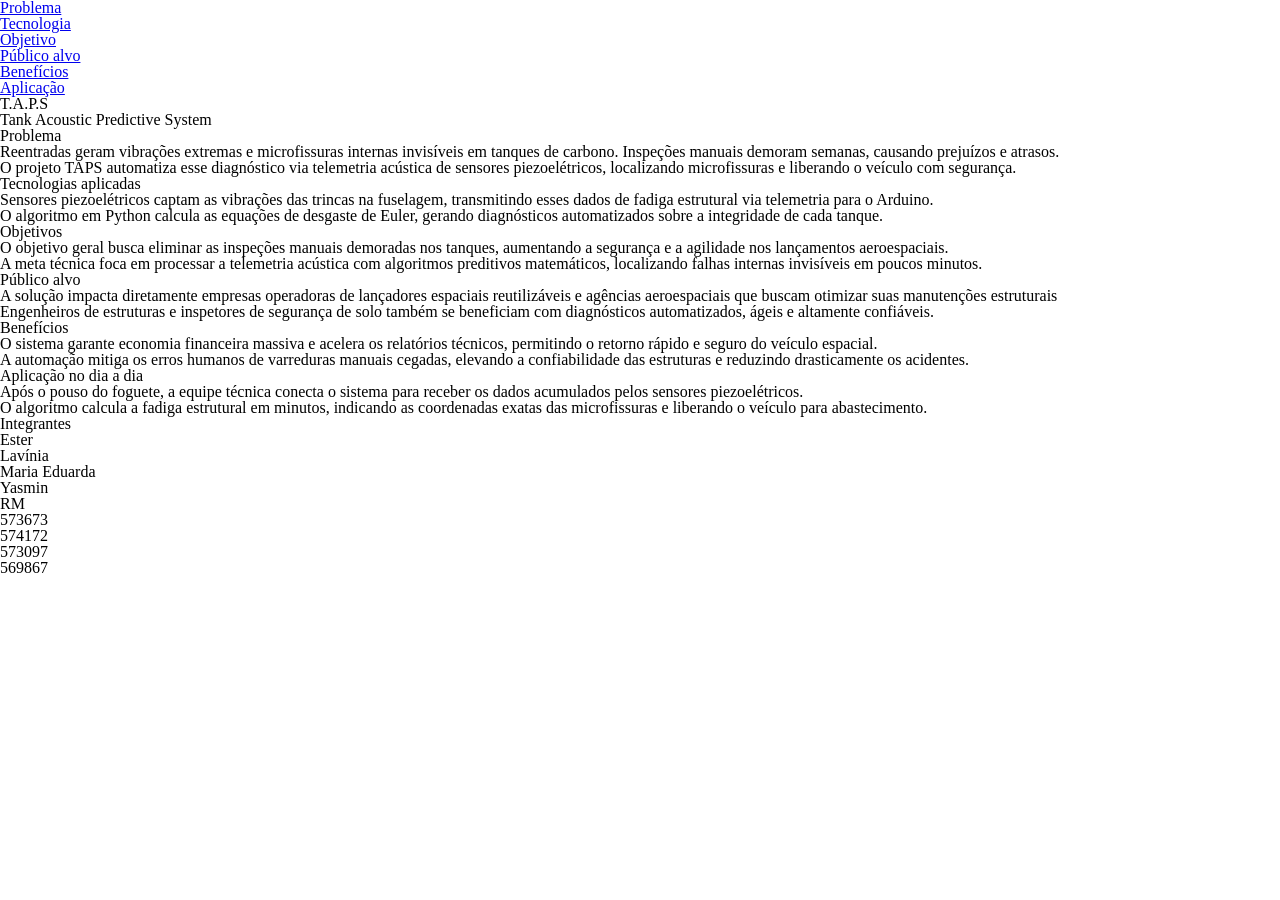
==== index.html @ 40f294c9 "feat: adicionando footer" ====
<!DOCTYPE html>
<html lang="pt-br">
<head>
    <meta charset="UTF-8">
    <meta name="viewport" content="width=device-width, initial-scale=1.0">
    <link rel="stylesheet" href="src/css/style.css">
    <title>T.A.P.S</title>
</head>
<body>

    <header>
        <div class="menu">
            <nav>
                <ul>
                    <li><a href="#problema"><strong>Problema</strong></a></li>
                    <li><a href="#tecnologia"><strong>Tecnologia</strong></a></li>
                    <li><a href="#objetivo"><strong>Objetivo</strong></a></li>
                    <li> <a href="#publico"><strong>Público alvo</strong></a></li>
                    <li><a href="#beneficio"><strong>Benefícios</strong></a></li>
                    <li><a href="#aplicacao"><strong>Aplicação</strong></a></li>
                </ul>
            </nav>
        </div>

        <div class="titulo">
            <h1>T.A.P.S</h1>
            <h2 class="subtitulo">Tank Acoustic Predictive System</h2>
        </div>
    </header>

    <section id="problema">
        <h2 class="item">Problema</h2>
        <p>Reentradas geram vibrações extremas e microfissuras internas invisíveis em tanques de carbono. Inspeções manuais demoram semanas, causando prejuízos e atrasos.</p>
        <p>O projeto TAPS automatiza esse diagnóstico via telemetria acústica de sensores piezoelétricos, localizando microfissuras e liberando o veículo com segurança.</p>
    </section>

    <section id="tecnologia">
        <h2 class="item">Tecnologias aplicadas</h2>
        <p>Sensores piezoelétricos captam as vibrações das trincas na fuselagem, transmitindo esses dados de fadiga estrutural via telemetria para o Arduino.</p>
        <p>O algoritmo em Python calcula as equações de desgaste de Euler, gerando diagnósticos automatizados sobre a integridade de cada tanque.</p>
    </section>

    <section id="objetivo">
        <h2 class="item">Objetivos</h2>
        <p>O objetivo geral busca eliminar as inspeções manuais demoradas nos tanques, aumentando a segurança e a agilidade nos lançamentos aeroespaciais.</p>
        <p>A meta técnica foca em processar a telemetria acústica com algoritmos preditivos matemáticos, localizando falhas internas invisíveis em poucos minutos.</p>
    </section>

    <section id="publico">
        <h2 class="item">Público alvo</h2>
        <p>A solução impacta diretamente empresas operadoras de lançadores espaciais reutilizáveis e agências aeroespaciais que buscam otimizar suas manutenções estruturais</p>
        <p>Engenheiros de estruturas e inspetores de segurança de solo também se beneficiam com diagnósticos automatizados, ágeis e altamente confiáveis.</p>
    </section>

    <section id="beneficio">
        <h2 class="item">Benefícios</h2>
        <p>O sistema garante economia financeira massiva e acelera os relatórios técnicos, permitindo o retorno rápido e seguro do veículo espacial.</p>
        <p>A automação mitiga os erros humanos de varreduras manuais cegadas, elevando a confiabilidade das estruturas e reduzindo drasticamente os acidentes.</p>
    </section>

    <section id="aplicacao">
        <h2 class="item">Aplicação no dia a dia</h2>
        <p>Após o pouso do foguete, a equipe técnica conecta o sistema para receber os dados acumulados pelos sensores piezoelétricos.</p>
        <p>O algoritmo calcula a fadiga estrutural em minutos, indicando as coordenadas exatas das microfissuras e liberando o veículo para abastecimento.</p>
    </section>

    <footer>
        <div class="nome">
            <h3>Integrantes</h3>
            <p>Ester</p>
            <p>Lavínia</p>
            <p>Maria Eduarda</p>
            <p>Yasmin</p>
        </div>
        <div class="rm">
            <h3>RM</h3>
            <p>573673</p>
            <p>574172</p>
            <p>573097</p>
            <p>569867</p>
        </div>
    </footer>
    
</body>
</html>
---- src/css/style.css ----
html, body, div, span, applet, object, iframe,
h1, h2, h3, h4, h5, h6, p, blockquote, pre,
a, abbr, acronym, address, big, cite, code,
del, dfn, em, img, ins, kbd, q, s, samp,
small, strike, strong, sub, sup, tt, var,
b, u, i, center,
dl, dt, dd, ol, ul, li,
fieldset, form, label, legend,
table, caption, tbody, tfoot, thead, tr, th, td,
article, aside, canvas, details, embed, 
figure, figcaption, footer, header, hgroup, 
menu, nav, output, ruby, section, summary,
time, mark, audio, video {
    margin: 0;
    padding: 0;
    border: 0;
    font-size: 100%;
    font: inherit;
    vertical-align: baseline;
}

article, aside, details, figcaption, figure, 
footer, header, hgroup, menu, nav, section {
    display: block;
}
body {
    line-height: 1;
}
ol, ul {
    list-style: none;
}
blockquote, q {
    quotes: none;
}
blockquote:before, blockquote:after,
q:before, q:after {
    content: '';
    content: none;
}
table {
    border-collapse: collapse;
    border-spacing: 0;
}

@import url('https://fonts.googleapis.com/css2?family=Black+Ops+One&family=Syncopate&family=Megrim&family=Rationale&display=swap');

:root {
    --dourado: #BFA181;
    --dourado-escuro: #110D09;
    --areia: #a77a4a;
    --font-1: Black Ops One;
    --font-2: Syncopate;
    --font-3: Megrim;
    --font-4: Rationale
}
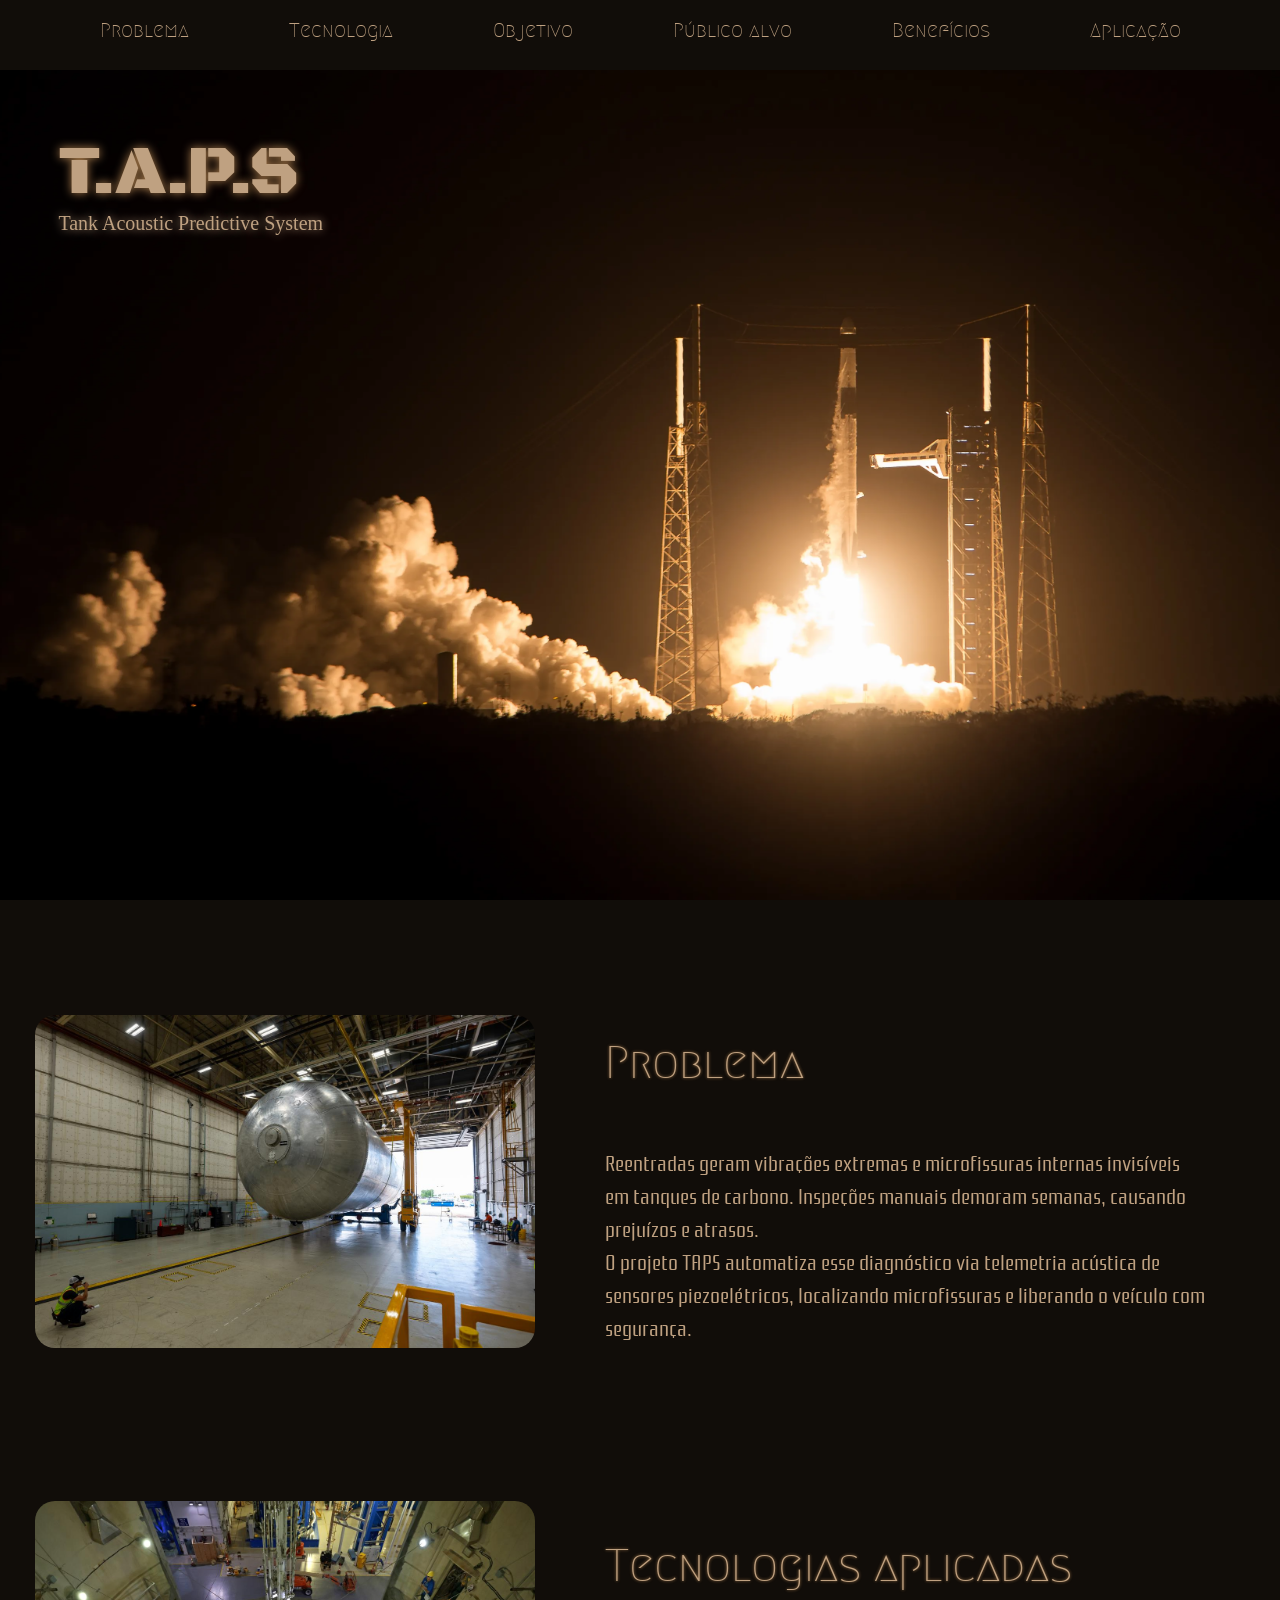
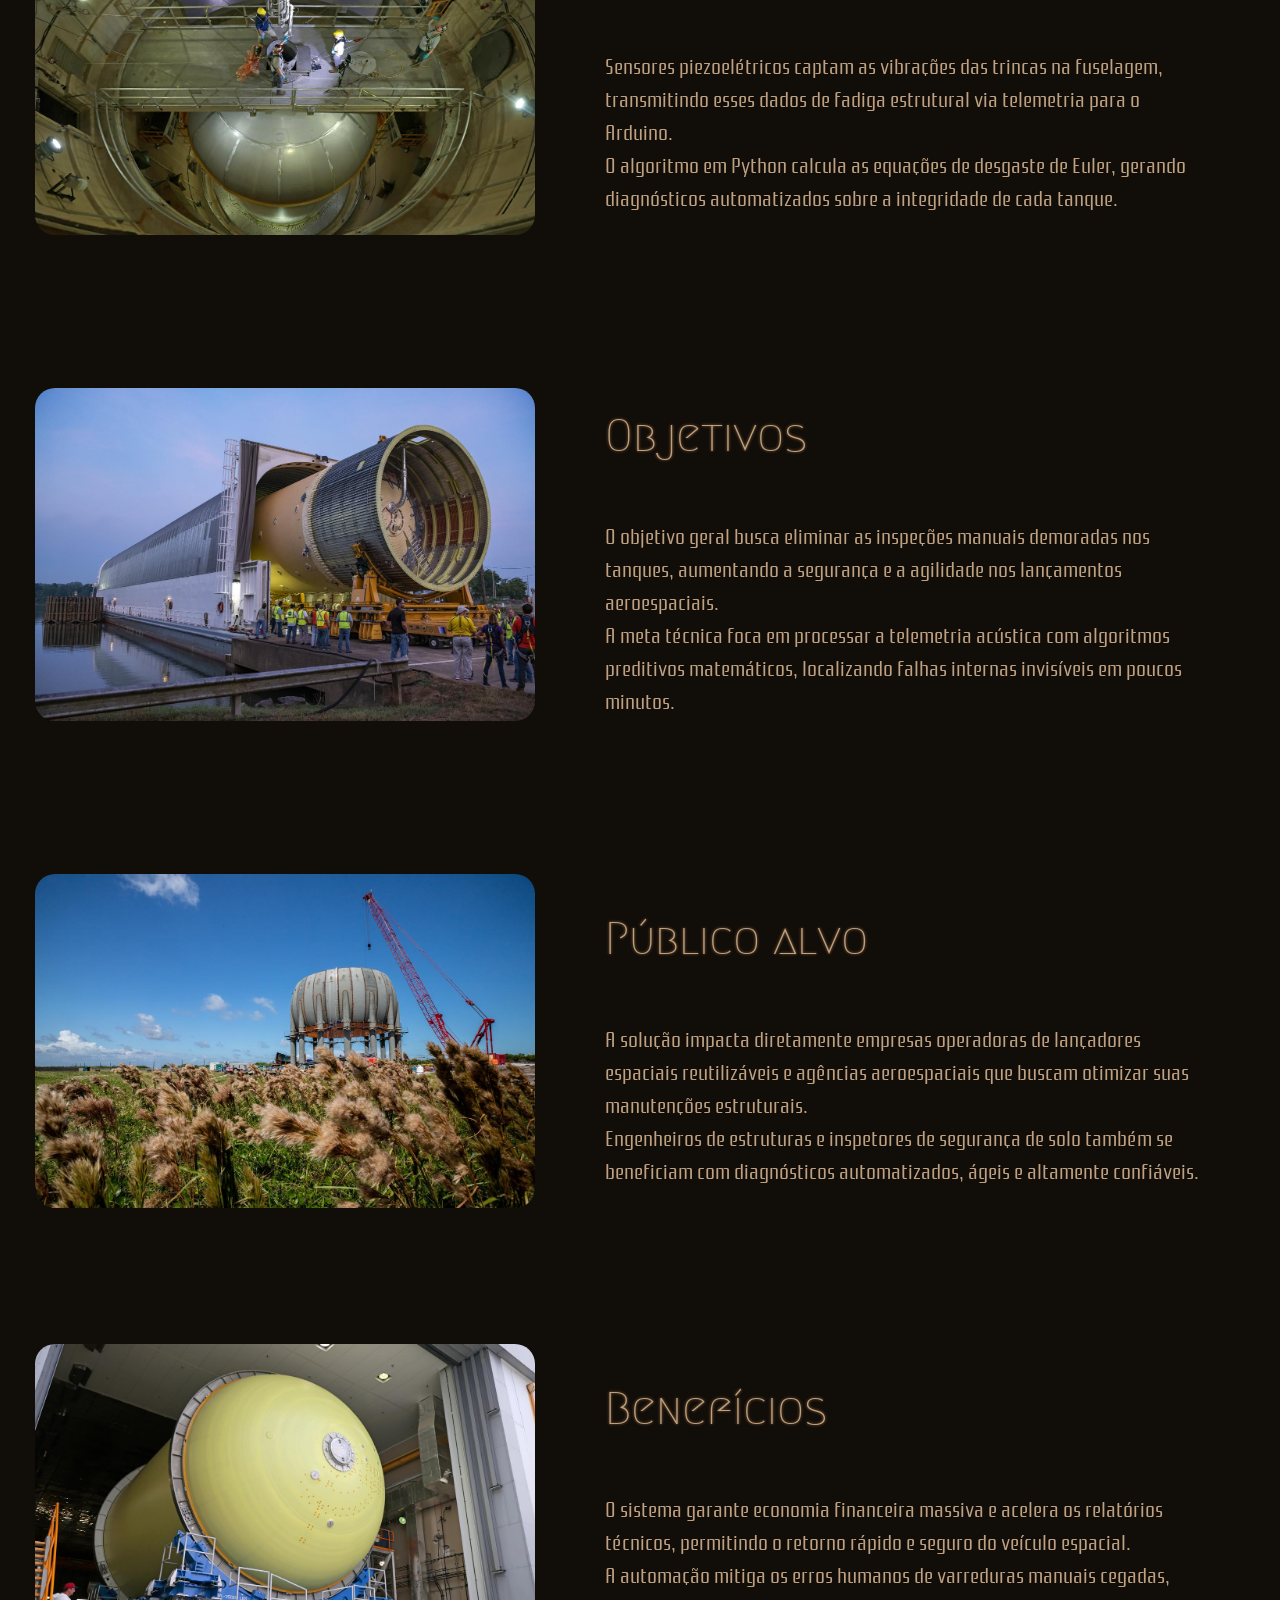
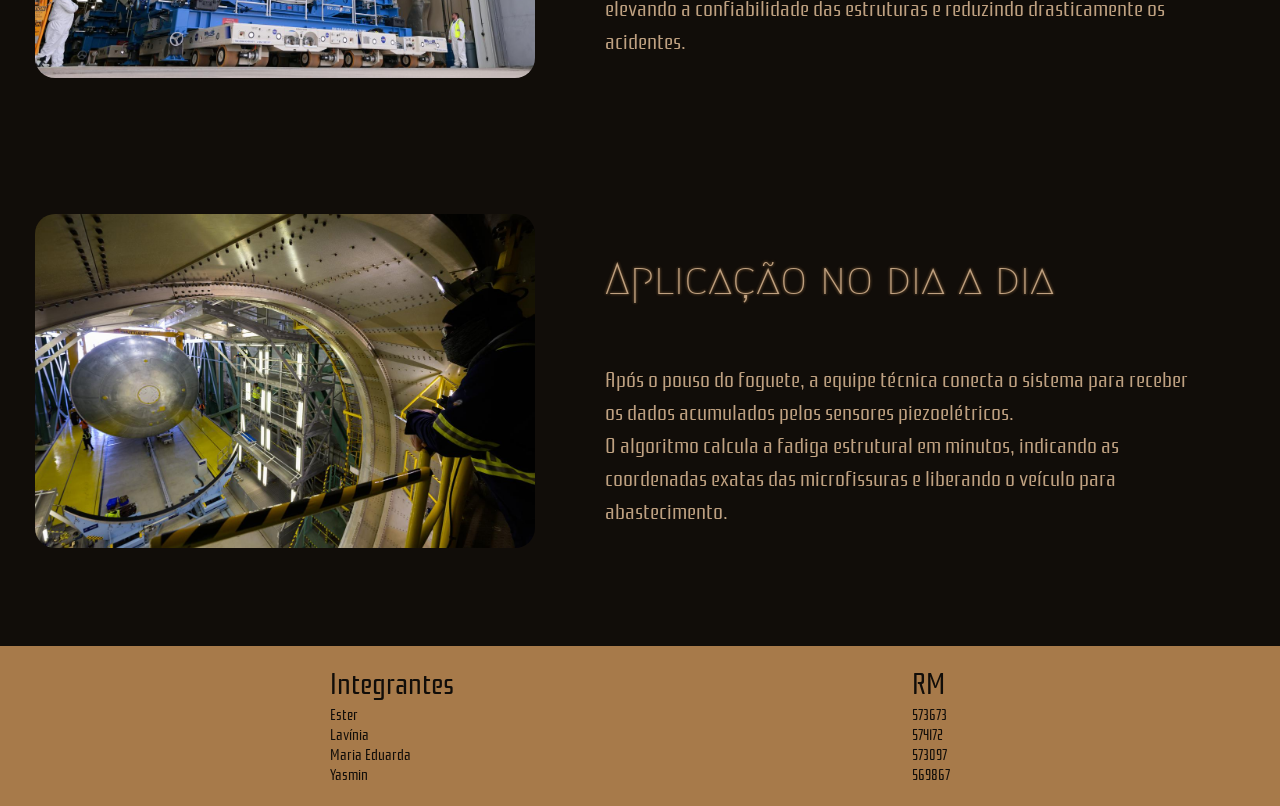
==== commit 5be55739: "feat: trazendo alterações do trabalho de front" ====
--- a/index.html
+++ b/index.html
@@ -3,6 +3,7 @@
 <head>
     <meta charset="UTF-8">
     <meta name="viewport" content="width=device-width, initial-scale=1.0">
+    <link href="https://fonts.googleapis.com/css2?family=Black+Ops+One&family=Syncopate&family=Megrim&family=Rationale&display=swap" rel="stylesheet">
     <link rel="stylesheet" href="src/css/style.css">
     <title>T.A.P.S</title>
 </head>
@@ -28,41 +29,86 @@
         </div>
     </header>
 
+
     <section id="problema">
-        <h2 class="item">Problema</h2>
-        <p>Reentradas geram vibrações extremas e microfissuras internas invisíveis em tanques de carbono. Inspeções manuais demoram semanas, causando prejuízos e atrasos.</p>
-        <p>O projeto TAPS automatiza esse diagnóstico via telemetria acústica de sensores piezoelétricos, localizando microfissuras e liberando o veículo com segurança.</p>
+        <div class="conteudo">
+            <img src="src/assets/img/tanque1.jpg" alt="Teste de soldagem concluído para o tanque do estágio central do foguete Artemis III">
+                <div class="caixa-texto">
+                    <h2 class="item">Problema</h2>
+                    <div class="texto">
+                    <p>Reentradas geram vibrações extremas e microfissuras internas invisíveis em tanques de carbono. Inspeções manuais demoram semanas, causando prejuízos e atrasos.</p>
+                    <p>O projeto TAPS automatiza esse diagnóstico via telemetria acústica de sensores piezoelétricos, localizando microfissuras e liberando o veículo com segurança.</p>
+                </div>
+            </div>
+        </div>
     </section>
+    
 
     <section id="tecnologia">
-        <h2 class="item">Tecnologias aplicadas</h2>
-        <p>Sensores piezoelétricos captam as vibrações das trincas na fuselagem, transmitindo esses dados de fadiga estrutural via telemetria para o Arduino.</p>
-        <p>O algoritmo em Python calcula as equações de desgaste de Euler, gerando diagnósticos automatizados sobre a integridade de cada tanque.</p>
+        <div class="conteudo">
+            <img src="src/assets/img/tanque2.jpg" alt="Tanque de oxigênio líquido Artemis III sendo preparado para limpeza.">
+            <div class="caixa-texto">
+                <h2 class="item">Tecnologias aplicadas</h2>
+                <div class="texto">
+                    <p>Sensores piezoelétricos captam as vibrações das trincas na fuselagem, transmitindo esses dados de fadiga estrutural via telemetria para o Arduino.</p>
+                    <p>O algoritmo em Python calcula as equações de desgaste de Euler, gerando diagnósticos automatizados sobre a integridade de cada tanque.</p>
+                </div>
+            </div>
+        </div>
     </section>
 
     <section id="objetivo">
-        <h2 class="item">Objetivos</h2>
-        <p>O objetivo geral busca eliminar as inspeções manuais demoradas nos tanques, aumentando a segurança e a agilidade nos lançamentos aeroespaciais.</p>
-        <p>A meta técnica foca em processar a telemetria acústica com algoritmos preditivos matemáticos, localizando falhas internas invisíveis em poucos minutos.</p>
+        <div class="conteudo">
+            <img src="src/assets/img/tanque3.jpg" alt="Transferência do tanque de LOX da doca da barcaça para a bancada de testes">
+            <div class="caixa-texto">
+                <h2 class="item">Objetivos</h2>
+                <div class="texto">
+                    <p>O objetivo geral busca eliminar as inspeções manuais demoradas nos tanques, aumentando a segurança e a agilidade nos lançamentos aeroespaciais.</p>
+                    <p>A meta técnica foca em processar a telemetria acústica com algoritmos preditivos matemáticos, localizando falhas internas invisíveis em poucos minutos.</p>
+                </div>
+            </div>
+        </div>
     </section>
 
     <section id="publico">
-        <h2 class="item">Público alvo</h2>
-        <p>A solução impacta diretamente empresas operadoras de lançadores espaciais reutilizáveis e agências aeroespaciais que buscam otimizar suas manutenções estruturais</p>
-        <p>Engenheiros de estruturas e inspetores de segurança de solo também se beneficiam com diagnósticos automatizados, ágeis e altamente confiáveis.</p>
+        <div class="conteudo">
+            <img src="src/assets/img/tanque4.jpg" alt="Construção de tanques de LH2">
+            <div class="caixa-texto">
+                <h2 class="item">Público alvo</h2>
+                <div class="texto">
+                    <p>A solução impacta diretamente empresas operadoras de lançadores espaciais reutilizáveis e agências aeroespaciais que buscam otimizar suas manutenções estruturais.</p>
+                    <p>Engenheiros de estruturas e inspetores de segurança de solo também se beneficiam com diagnósticos automatizados, ágeis e altamente confiáveis.</p>
+                </div>
+            </div>
+        </div>
     </section>
 
     <section id="beneficio">
-        <h2 class="item">Benefícios</h2>
-        <p>O sistema garante economia financeira massiva e acelera os relatórios técnicos, permitindo o retorno rápido e seguro do veículo espacial.</p>
-        <p>A automação mitiga os erros humanos de varreduras manuais cegadas, elevando a confiabilidade das estruturas e reduzindo drasticamente os acidentes.</p>
+        <div class="conteudo">
+            <img src="src/assets/img/tanque5.jpg" alt="Preparação completa do tanque de oxigênio líquido Artemis III">
+            <div class="caixa-texto">
+                <h2 class="item">Benefícios</h2>
+                <div class="texto">
+                    <p>O sistema garante economia financeira massiva e acelera os relatórios técnicos, permitindo o retorno rápido e seguro do veículo espacial.</p>
+                    <p>A automação mitiga os erros humanos de varreduras manuais cegadas, elevando a confiabilidade das estruturas e reduzindo drasticamente os acidentes.</p>
+                </div>
+            </div>
+        </div>
     </section>
 
     <section id="aplicacao">
-        <h2 class="item">Aplicação no dia a dia</h2>
-        <p>Após o pouso do foguete, a equipe técnica conecta o sistema para receber os dados acumulados pelos sensores piezoelétricos.</p>
-        <p>O algoritmo calcula a fadiga estrutural em minutos, indicando as coordenadas exatas das microfissuras e liberando o veículo para abastecimento.</p>
+        <div class="conteudo">
+            <img src="src/assets/img/tanque6.jpg" alt="Tanque de oxigênio líquido para foguete da NASA.">
+            <div class="caixa-texto">
+                <h2 class="item">Aplicação no dia a dia</h2>
+                <div class="texto">
+                    <p>Após o pouso do foguete, a equipe técnica conecta o sistema para receber os dados acumulados pelos sensores piezoelétricos.</p>
+                    <p>O algoritmo calcula a fadiga estrutural em minutos, indicando as coordenadas exatas das microfissuras e liberando o veículo para abastecimento.</p>
+                </div>
+            </div>
+        </div>
     </section>
+    
 
     <footer>
         <div class="nome">
@@ -80,6 +126,6 @@
             <p>569867</p>
         </div>
     </footer>
-    
+
 </body>
 </html>
--- a/src/css/style.css
+++ b/src/css/style.css
@@ -42,6 +42,7 @@
     border-spacing: 0;
 }
 
+
 @import url('https://fonts.googleapis.com/css2?family=Black+Ops+One&family=Syncopate&family=Megrim&family=Rationale&display=swap');
 
 :root {
@@ -54,3 +55,187 @@
     --font-4: Rationale
 }
 
+html {
+    scroll-behavior: smooth;
+}
+
+body {
+    background-color: var(--dourado-escuro);
+    margin: 0;
+    padding: 0;
+}
+
+header {
+    background-image: url(../assets/img/foguete.jpg);
+    background-size: cover;
+    background-position: center;
+    top: 0;
+    left: 0;
+    width: 100%;
+    height: 100vh;
+    display: flex;
+    justify-content: flex-start;
+    align-items: flex-start;
+    flex-direction: column;
+}
+
+.menu {
+    background-color: var(--dourado-escuro);
+    display: flex;
+    align-items: left;
+    justify-content: center;
+    width: 100%;
+    height: 70px;
+    position: fixed;
+}
+
+nav ul {
+    display: flex;
+    gap: 100px;
+    list-style: none;
+    padding: 20px;
+    font-size: 20px;
+}
+
+a {
+    font-family: var(--font-3);
+    color: var(--dourado);
+    text-decoration: none;
+    transition: color 0.3s ease, transform 0.3s ease-in, text-shadow 0.3s ease;
+    display: inline-block;
+}
+
+a:hover {
+    color:rgb(236, 214, 190);
+    text-shadow: 0 0 20px var(--dourado);
+    transform: scale(1.1);
+}
+
+.titulo {
+    margin-top: 10%;
+    margin-left: 3%;
+    color: var(--dourado);
+    text-shadow: 0 0 10px var(--areia);
+    padding: 10px 20px;
+}
+
+h1 {
+    font-size: 70px;
+    margin-bottom: 5px;
+    font-family: var(--font-1);
+    font-weight: 300;
+}
+
+.subtitulo {
+    margin-top: 0;
+    color: var(--dourado);
+    text-shadow: 0 0 10px var(--dourado);
+    font-size: 20px;
+    font-family: var(--font-2);
+}
+
+h2 {
+    color: var(--dourado);
+    font-family: var(--font-3);
+    font-size: 45px;
+    text-shadow: 0 0 3px var(--areia);
+}
+
+section {
+    display: flex;
+    flex-direction: column;
+    margin-top: 60px;
+    margin-bottom: 60px;
+    text-align: center;
+    scroll-margin-top: 80px;
+}
+
+.item {
+    margin-top: 40px;
+    text-align: left;
+    padding: 20px 40px;
+    border-radius: 25px;
+    margin-bottom: 0;
+}
+
+section p {
+    color: var(--dourado);
+    font-family: var(--font-4);
+    line-height: 1;
+    font-size: 22px;
+    margin: 20px auto;
+    margin-top: 10px;
+
+}
+
+footer {
+    display: flex;
+    justify-content: space-between;
+    text-align: left;
+    gap: 200px;
+    padding: 20px;
+    background-color: var(--areia);
+}
+
+.nome {
+    margin-left: 25%;
+    font-family: var(--font-4);
+    color: var(--dourado-escuro);
+}
+
+.nome h3 {
+    font-size: 30px; 
+    margin-bottom: 10px;
+}
+
+.nome p {
+    font-size: 15px;
+    margin-bottom: 5px;
+}
+
+.rm {
+    margin-right: 25%;
+    font-family: var(--font-4);
+    color: var(--dourado-escuro);
+}
+
+.rm h3 {
+    font-size: 30px; 
+    margin-bottom: 10px;
+}
+
+.rm p {
+    font-size: 15px;
+    margin-bottom: 5px;
+}
+
+.conteudo {
+    display: flex;
+    align-items: center;
+    justify-content: center;
+    gap: 30px;
+    margin: 20px;
+}
+
+section img {
+    width: 500px;
+    border-radius: 20px;
+}
+
+.caixa-texto {
+    display: flex;
+    flex-direction: column;
+    align-items: fex-start;
+}
+
+.texto {
+    padding: 40px;
+    border-radius: 10px;
+    width: 600px;
+}
+
+.texto p {
+    text-align: left;
+    line-height: 1.5;
+    margin: 0;
+}
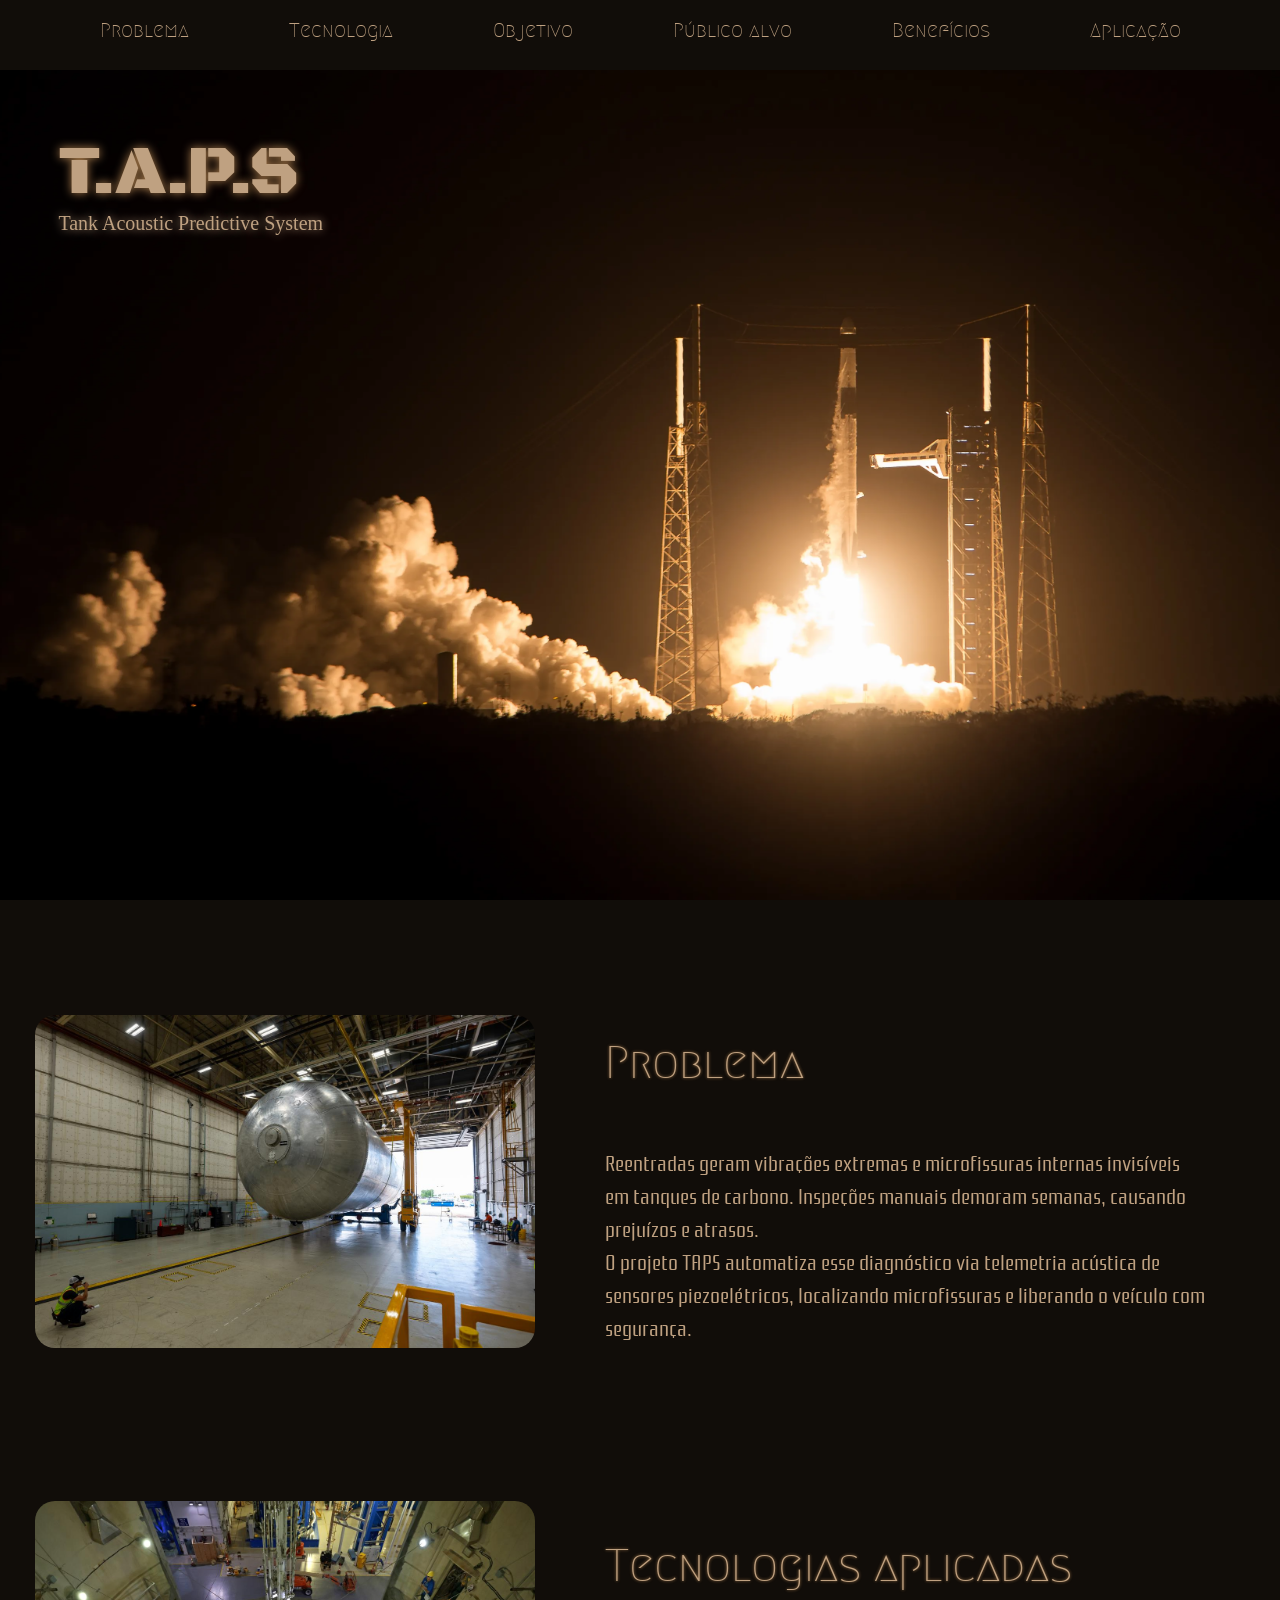
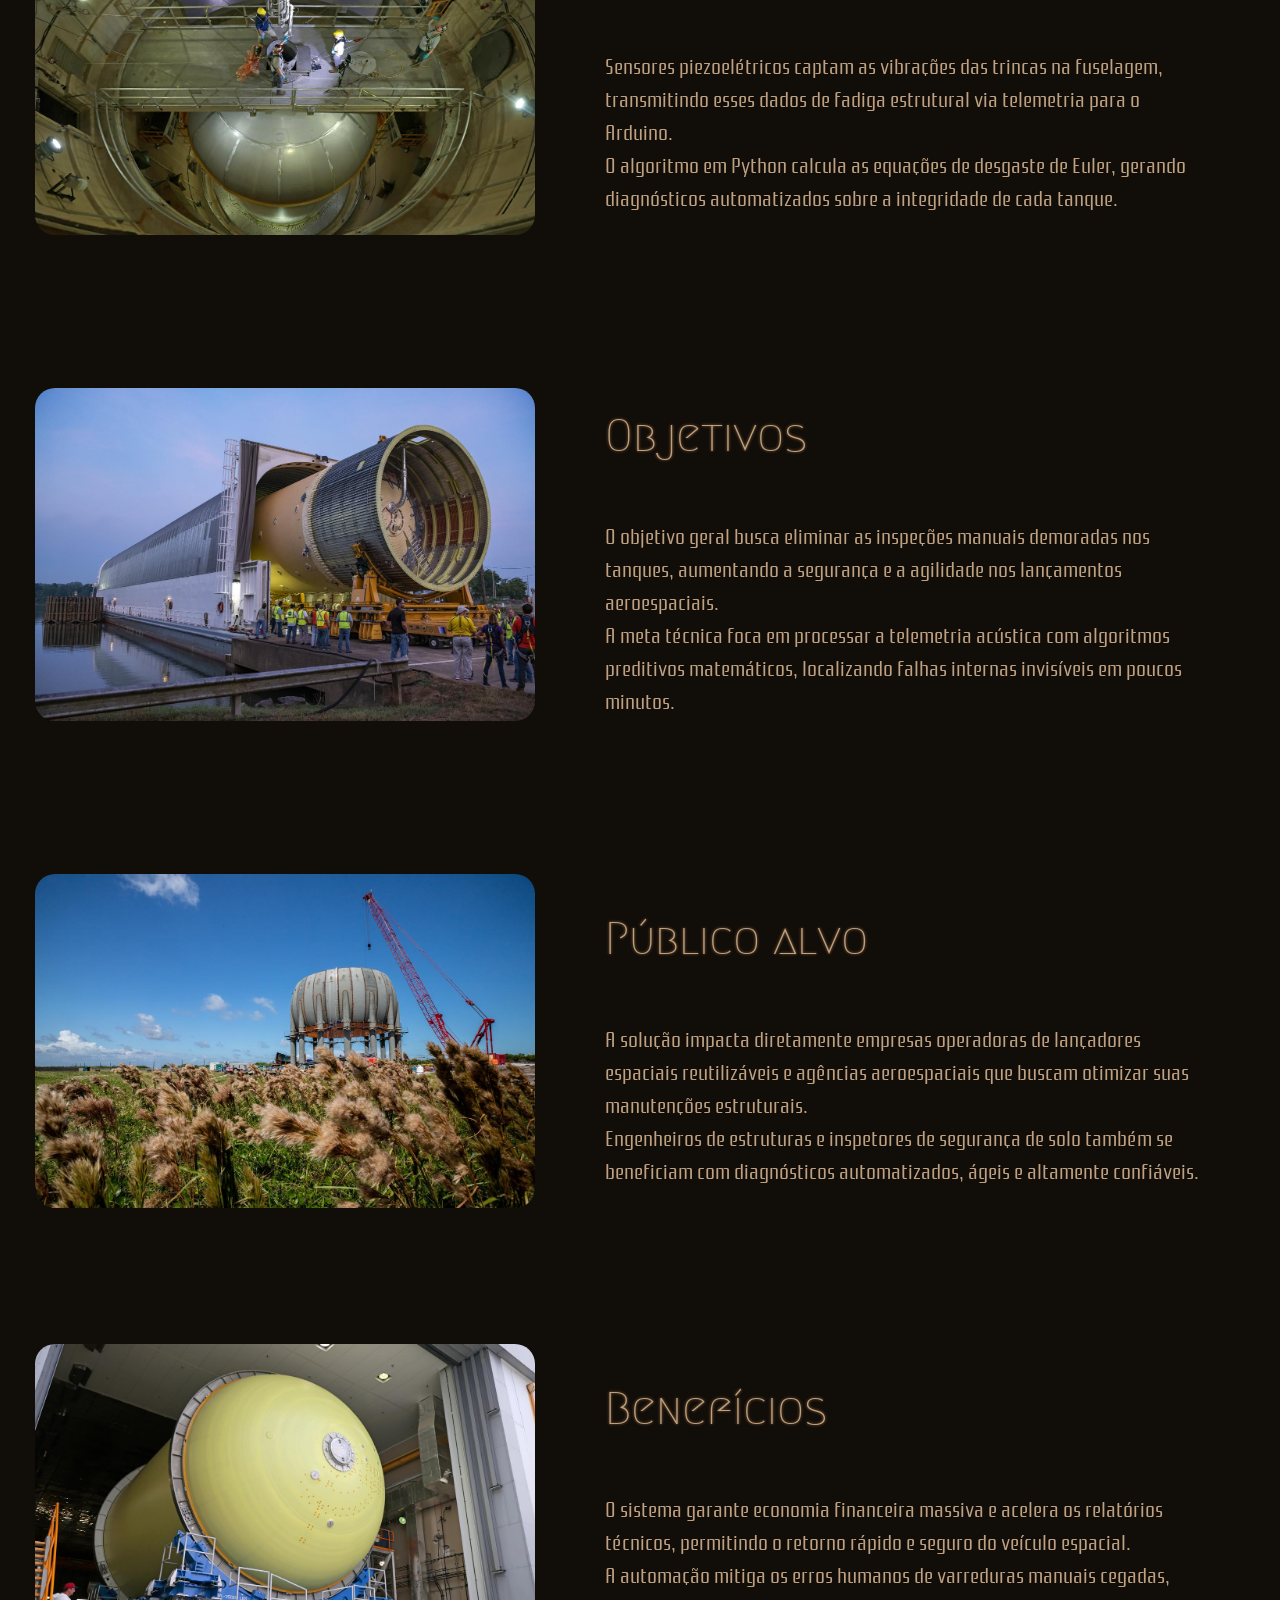
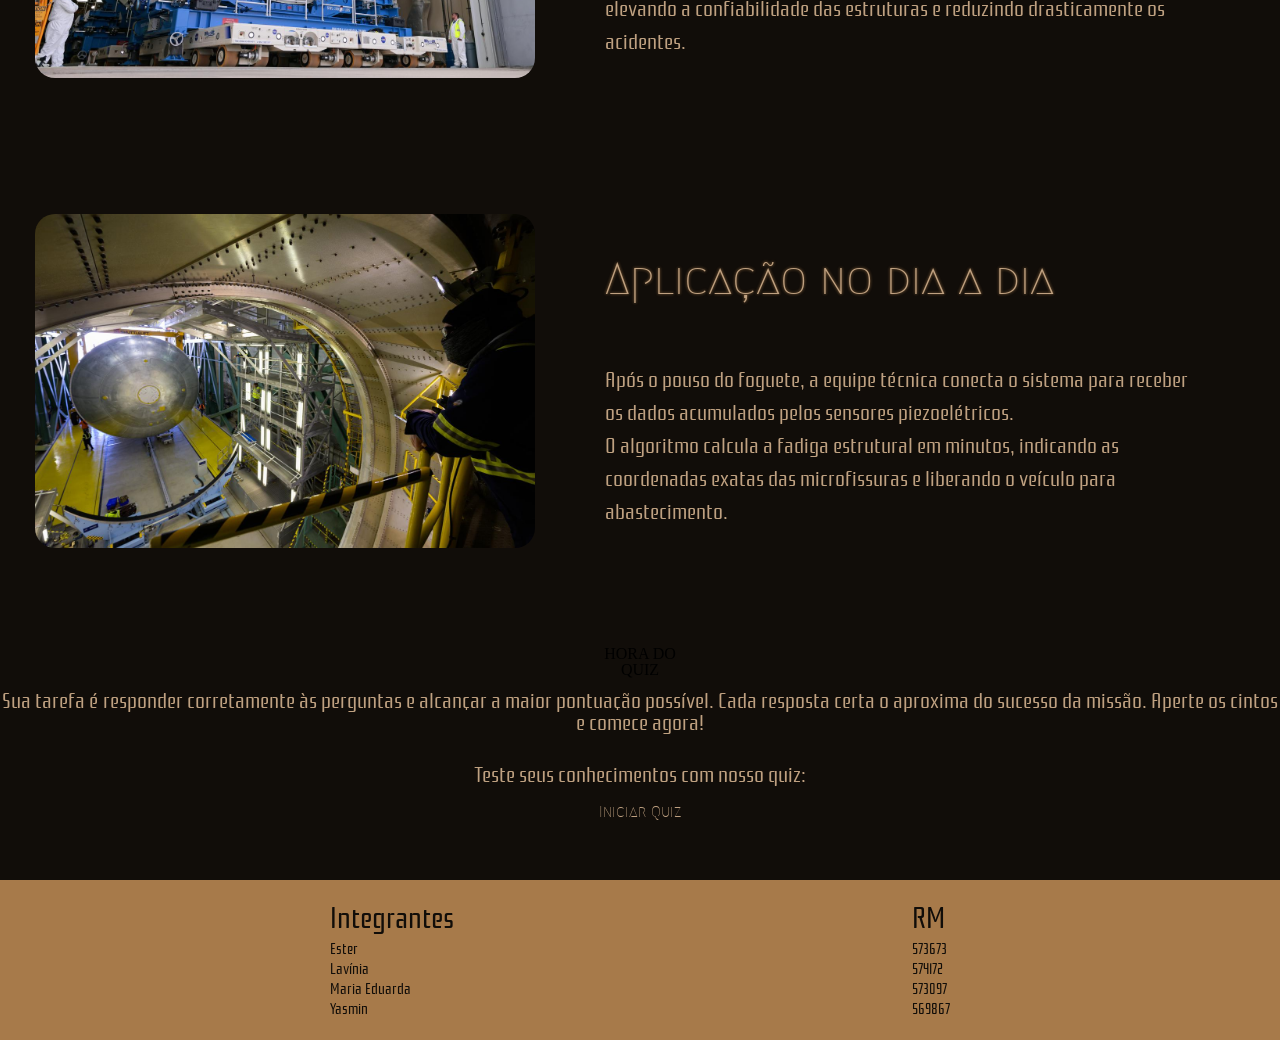
==== commit 460a0621: "feat: criando banner do quiz" ====
--- a/index.html
+++ b/index.html
@@ -108,6 +108,14 @@
             </div>
         </div>
     </section>
+
+    <section class="quiz">
+        <h5>HORA DO</h5>
+        <h5 class="titulo-quiz">QUIZ</h5>
+        <p class="texto-quiz">Sua tarefa é responder corretamente às perguntas e alcançar a maior pontuação possível. Cada resposta certa o aproxima do sucesso da missão. Aperte os cintos e comece agora!</p>
+        <p class="chamando">Teste seus conhecimentos com nosso quiz:</p>
+        <a href="./pages/quiz.html" class="btn">Iniciar Quiz</a>
+    </section>
     
 
     <footer>
--- a/src/css/style.css
+++ b/src/css/style.css
@@ -49,6 +49,7 @@
     --dourado: #BFA181;
     --dourado-escuro: #110D09;
     --areia: #a77a4a;
+    --bege-claro: rgb(241, 218, 194);
     --font-1: Black Ops One;
     --font-2: Syncopate;
     --font-3: Megrim;
@@ -225,7 +226,7 @@
 .caixa-texto {
     display: flex;
     flex-direction: column;
-    align-items: fex-start;
+    align-items: flex-start;
 }
 
 .texto {
@@ -238,4 +239,4 @@
     text-align: left;
     line-height: 1.5;
     margin: 0;
-}+}
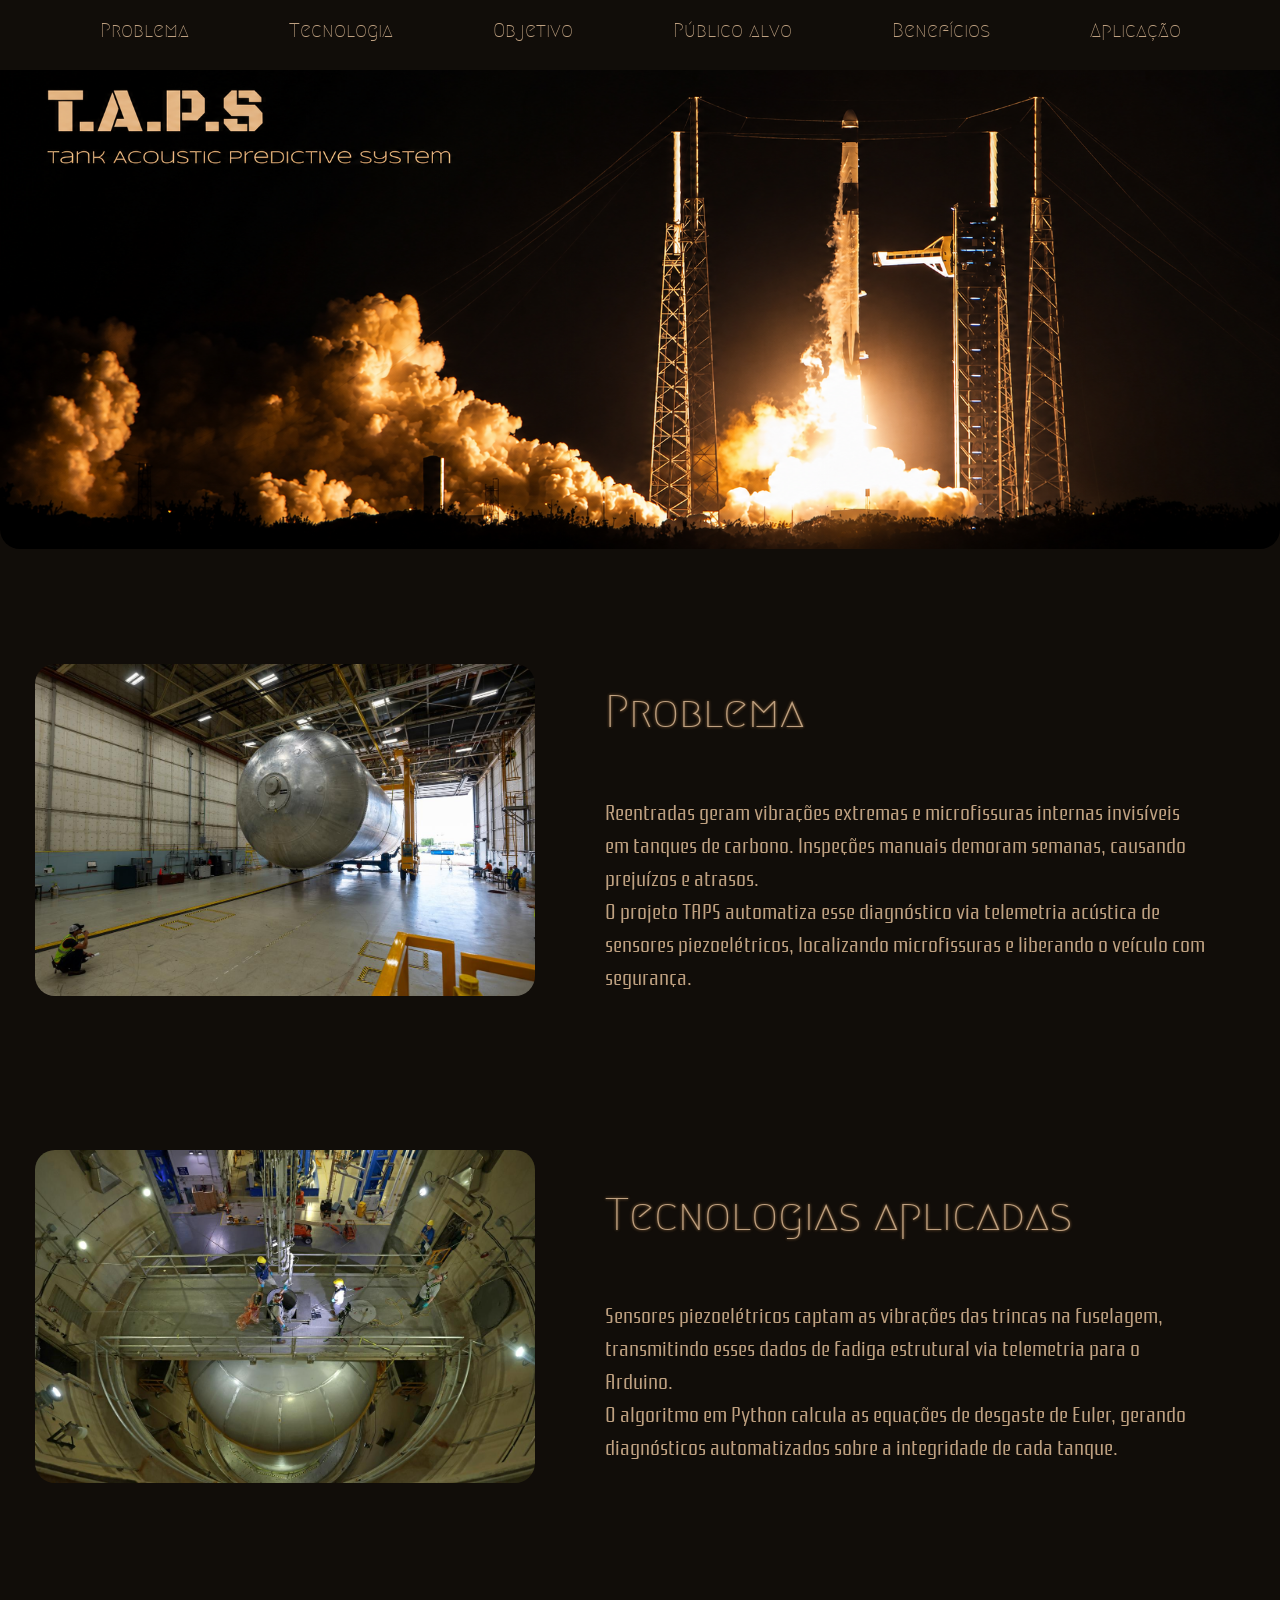
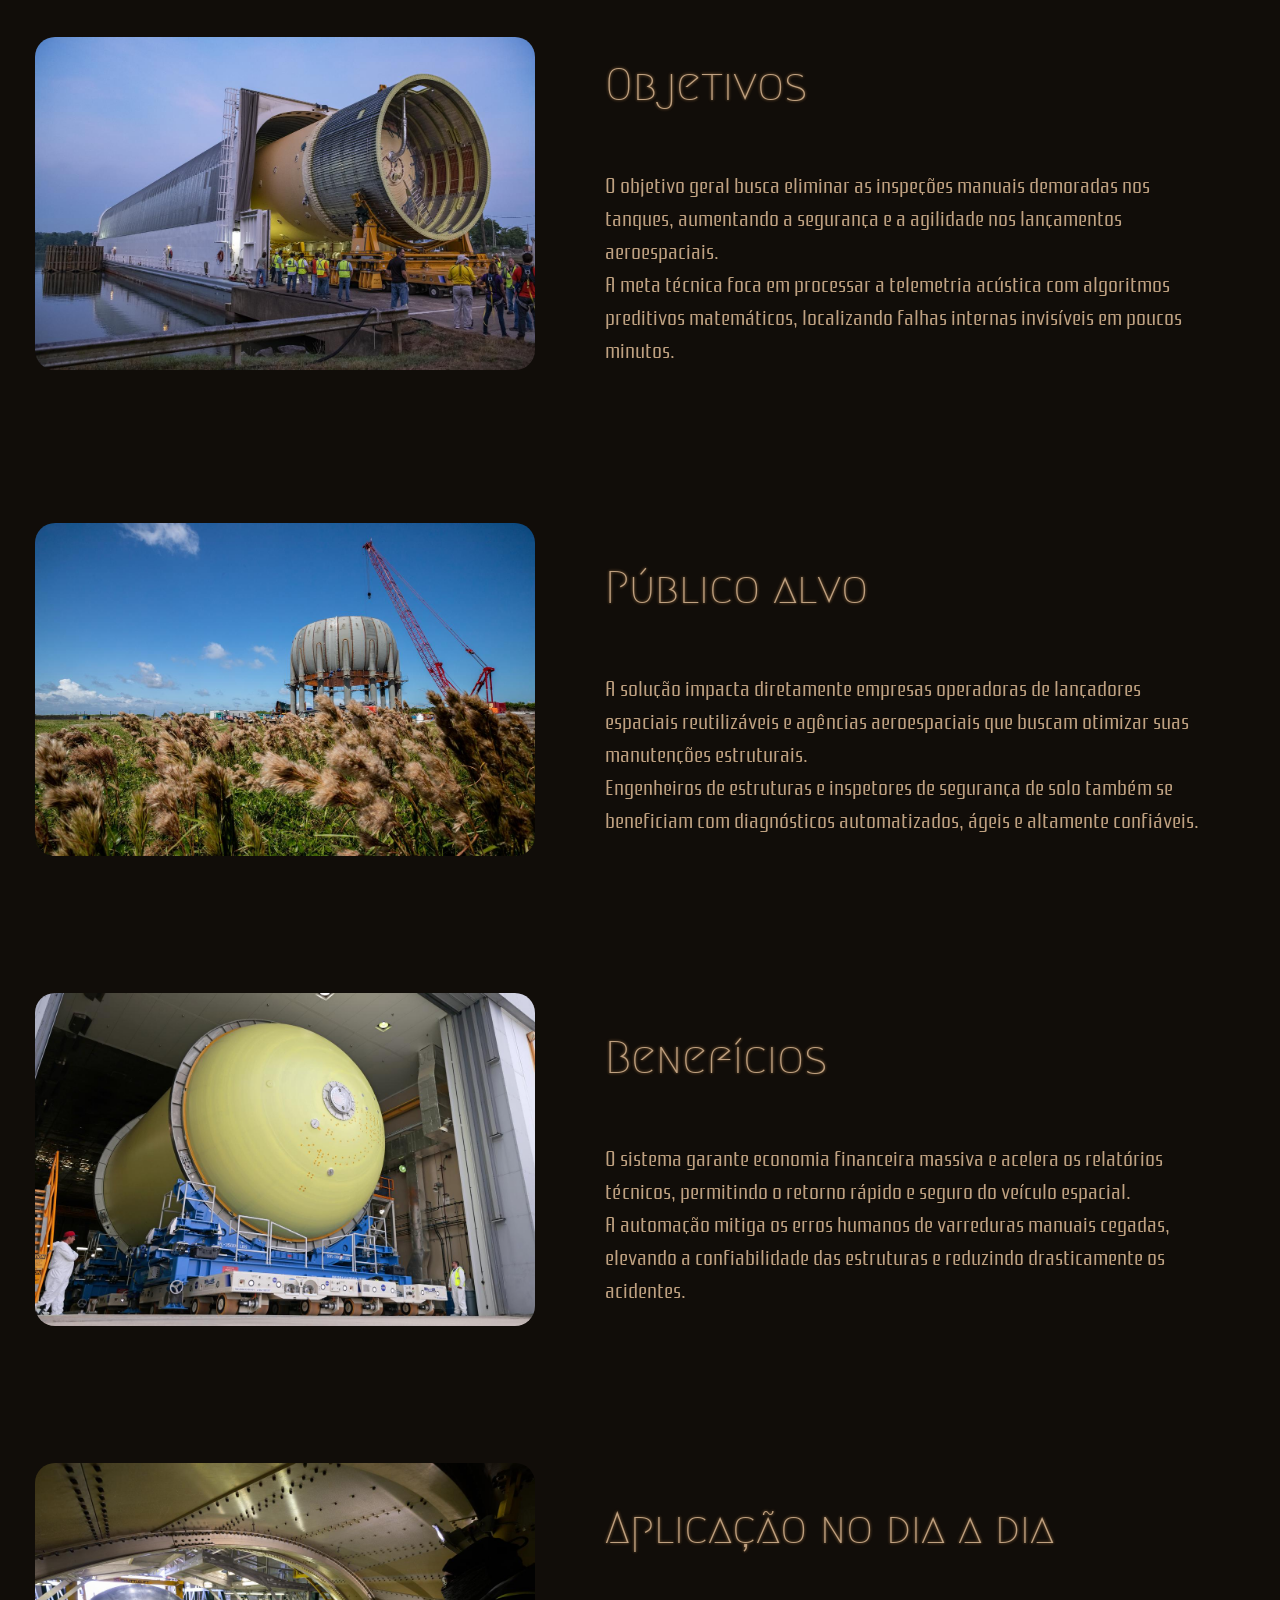
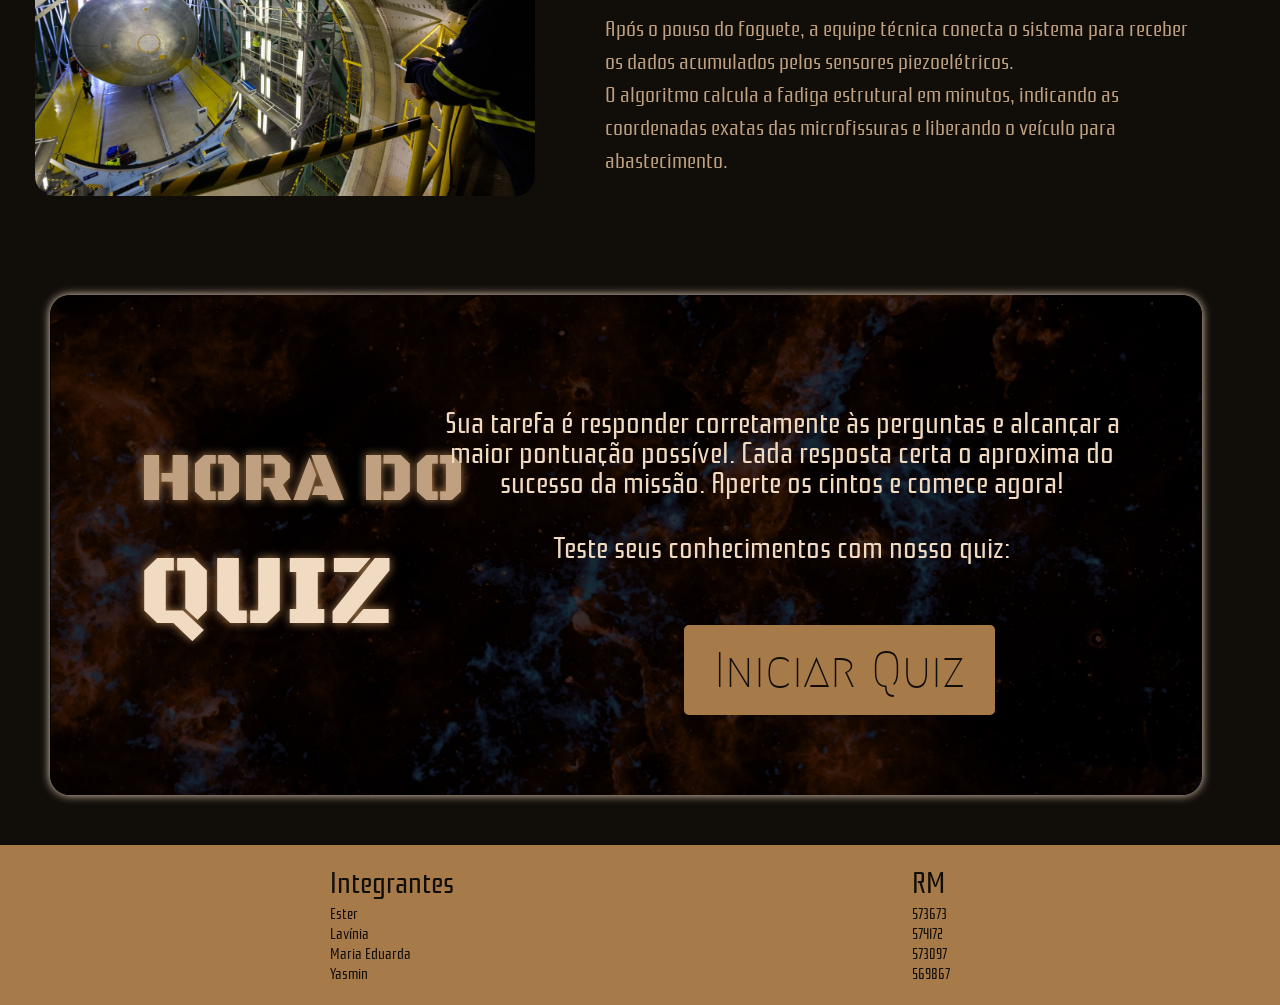
==== commit 88778f24: "feat: Criando slideshow" ====
--- a/index.html
+++ b/index.html
@@ -23,12 +23,10 @@
             </nav>
         </div>
 
-        <div class="titulo">
-            <h1>T.A.P.S</h1>
-            <h2 class="subtitulo">Tank Acoustic Predictive System</h2>
-        </div>
+        <section class="slideshow">
+            <img id="banner" src="src/assets/img/slide1.png" alt="Imagem de um foguete sendo lançado">
+        </section>
     </header>
-
 
     <section id="problema">
         <div class="conteudo">
@@ -135,5 +133,7 @@
         </div>
     </footer>
 
+    <script src="../src/js/script.js"></script>
+
 </body>
 </html>
--- a/src/css/style.css
+++ b/src/css/style.css
@@ -42,6 +42,20 @@
     border-spacing: 0;
 }
 
+.slideshow {
+    width: 100%;
+    overflow: hidden;
+    margin: 0;        /* zera o margin do section */
+    margin-top: 0;
+}
+
+.slideshow img {
+    width: 100%;
+    height: 100%;
+    object-fit: cover;
+    object-position: center center;  /* centraliza a imagem */
+}
+
 
 @import url('https://fonts.googleapis.com/css2?family=Black+Ops+One&family=Syncopate&family=Megrim&family=Rationale&display=swap');
 
@@ -67,13 +81,12 @@
 }
 
 header {
-    background-image: url(../assets/img/foguete.jpg);
     background-size: cover;
     background-position: center;
     top: 0;
     left: 0;
     width: 100%;
-    height: 100vh;
+    height: auto;
     display: flex;
     justify-content: flex-start;
     align-items: flex-start;
@@ -240,3 +253,219 @@
     line-height: 1.5;
     margin: 0;
 }
+
+.quiz {
+    background-image: url(../assets/img/quiz.jpg);
+    background-size: cover;
+    background-position: center;
+    width: 90%;
+    height: 500px;
+    border-radius: 20px;
+    margin: 50px;
+    position: relative;
+    box-shadow: 0 0 10px var(--bege-claro);
+}
+
+h5 {
+    position: absolute;
+    top: 28%;
+    left: 40px;
+    font-family: var(--font-1);
+    font-size: 70px;
+    color: var(--dourado);
+    margin-left: 30px;
+    text-shadow: 0 0 10px var(--areia);
+    padding: 10px 20px;
+}
+
+.titulo-quiz {
+    top: 48%;
+    font-size: 100px;
+    color: var(--bege-claro);
+}
+
+.texto-quiz {
+    font-size: 30px;
+    position: absolute;
+    top: 20%;
+    right: 70px;
+    width: 700px;
+    color: var(--bege-claro);
+}
+
+.chamando {
+    font-size: 30px;
+    position: absolute;
+    top: 45%;
+    right: 70px;
+    width: 700px;
+    color: var(--bege-claro);
+}
+
+.btn {
+    position: absolute;
+    bottom: 16%;
+    right: 18%;
+    font-size: 50px;
+    background-color: var(--areia);
+    border-radius: 5px;
+    padding: 20px 30px;
+    color: var(--dourado-escuro);
+    transition: color 0.3s ease, transform 0.3s ease-in, text-shadow 0.3s ease;
+}
+
+.btn:hover {
+    background-color: var(--dourado-escuro);
+    color: var(--bege-claro);
+    box-shadow: 0 0 40px var(--bege-claro);
+    transform: scale(1.1);
+}
+
+#tela-inicio, #pergunta-container, #resultado-container {
+    display: flex;
+    flex-direction: column;
+    align-items: center;
+    justify-content: center;
+    min-height: 100vh;
+    padding: 40px 20px;
+}
+
+#tela-inicio h6 {
+    font-family: var(--font-1);
+    font-size: 50px;
+    color: var(--dourado);
+    text-shadow: 0 0 10px var(--areia);
+    margin-bottom: 10px;
+}
+
+#tela-inicio .sub {
+    font-family: var(--font-4);
+    font-size: 18px;
+    color: var(--bege-claro);
+    margin-bottom: 30px;
+    text-align: center;
+    max-width: 500px;
+}
+
+#tela-inicio input {
+    width: 350px;
+    padding: 12px 16px;
+    margin-bottom: 12px;
+    background-color: transparent;
+    border: 1px solid var(--dourado);
+    border-radius: 8px;
+    color: var(--bege-claro);
+    font-family: var(--font-4);
+    font-size: 16px;
+    outline: none;
+}
+
+#tela-inicio input::placeholder {
+    color: var(--areia);
+}
+
+#tela-inicio input:focus {
+    border-color: var(--bege-claro);
+    box-shadow: 0 0 8px var(--dourado);
+}
+
+.erro {
+    font-family: var(--font-4);
+    font-size: 14px;
+    color: #e05555;
+    margin-bottom: 10px;
+}
+
+.btn1 {
+    margin-top: 10px;
+    padding: 14px 40px;
+    font-family: var(--font-1);
+    font-size: 20px;
+    background-color: var(--areia);
+    color: var(--dourado-escuro);
+    border: none;
+    border-radius: 8px;
+    cursor: pointer;
+    transition: all 0.3s ease;
+}
+
+.btn1:hover {
+    background-color: var(--dourado);
+    box-shadow: 0 0 20px var(--bege-claro);
+    transform: scale(1.05);
+}
+
+#progresso {
+    font-family: var(--font-4);
+    font-size: 16px;
+    color: var(--areia);
+    margin-bottom: 20px;
+}
+
+#pergunta-texto {
+    font-family: var(--font-3);
+    font-size: 30px;
+    color: var(--dourado);
+    text-shadow: 0 0 5px var(--areia);
+    text-align: center;
+    max-width: 600px;
+    margin-bottom: 30px;
+}
+
+#btn-container {
+    display: flex;
+    flex-direction: column;
+    gap: 12px;
+    width: 100%;
+    max-width: 500px;
+}
+
+#btn-container button {
+    padding: 14px 20px;
+    font-family: var(--font-4);
+    font-size: 17px;
+    background-color: transparent;
+    color: var(--bege-claro);
+    border: 1px solid var(--dourado);
+    border-radius: 8px;
+    cursor: pointer;
+    transition: all 0.3s ease;
+    text-align: left;
+}
+
+#btn-container button:hover {
+    background-color: var(--areia);
+    color: var(--dourado-escuro);
+    box-shadow: 0 0 15px var(--dourado);
+}
+
+#resultado-container h2 {
+    font-family: var(--font-1);
+    font-size: 40px;
+    color: var(--dourado);
+    text-shadow: 0 0 10px var(--areia);
+    margin-bottom: 20px;
+    text-align: center;
+}
+
+#resultado-container button {
+    padding: 14px 40px;
+    font-family: var(--font-1);
+    font-size: 20px;
+    background-color: var(--areia);
+    color: var(--dourado-escuro);
+    border: none;
+    border-radius: 8px;
+    cursor: pointer;
+    transition: all 0.3s ease;
+}
+
+#resultado-container button:hover {
+    background-color: var(--dourado);
+    box-shadow: 0 0 20px var(--bege-claro);
+    transform: scale(1.05);
+}
+
+.oculto {
+    display: none !important;
+}
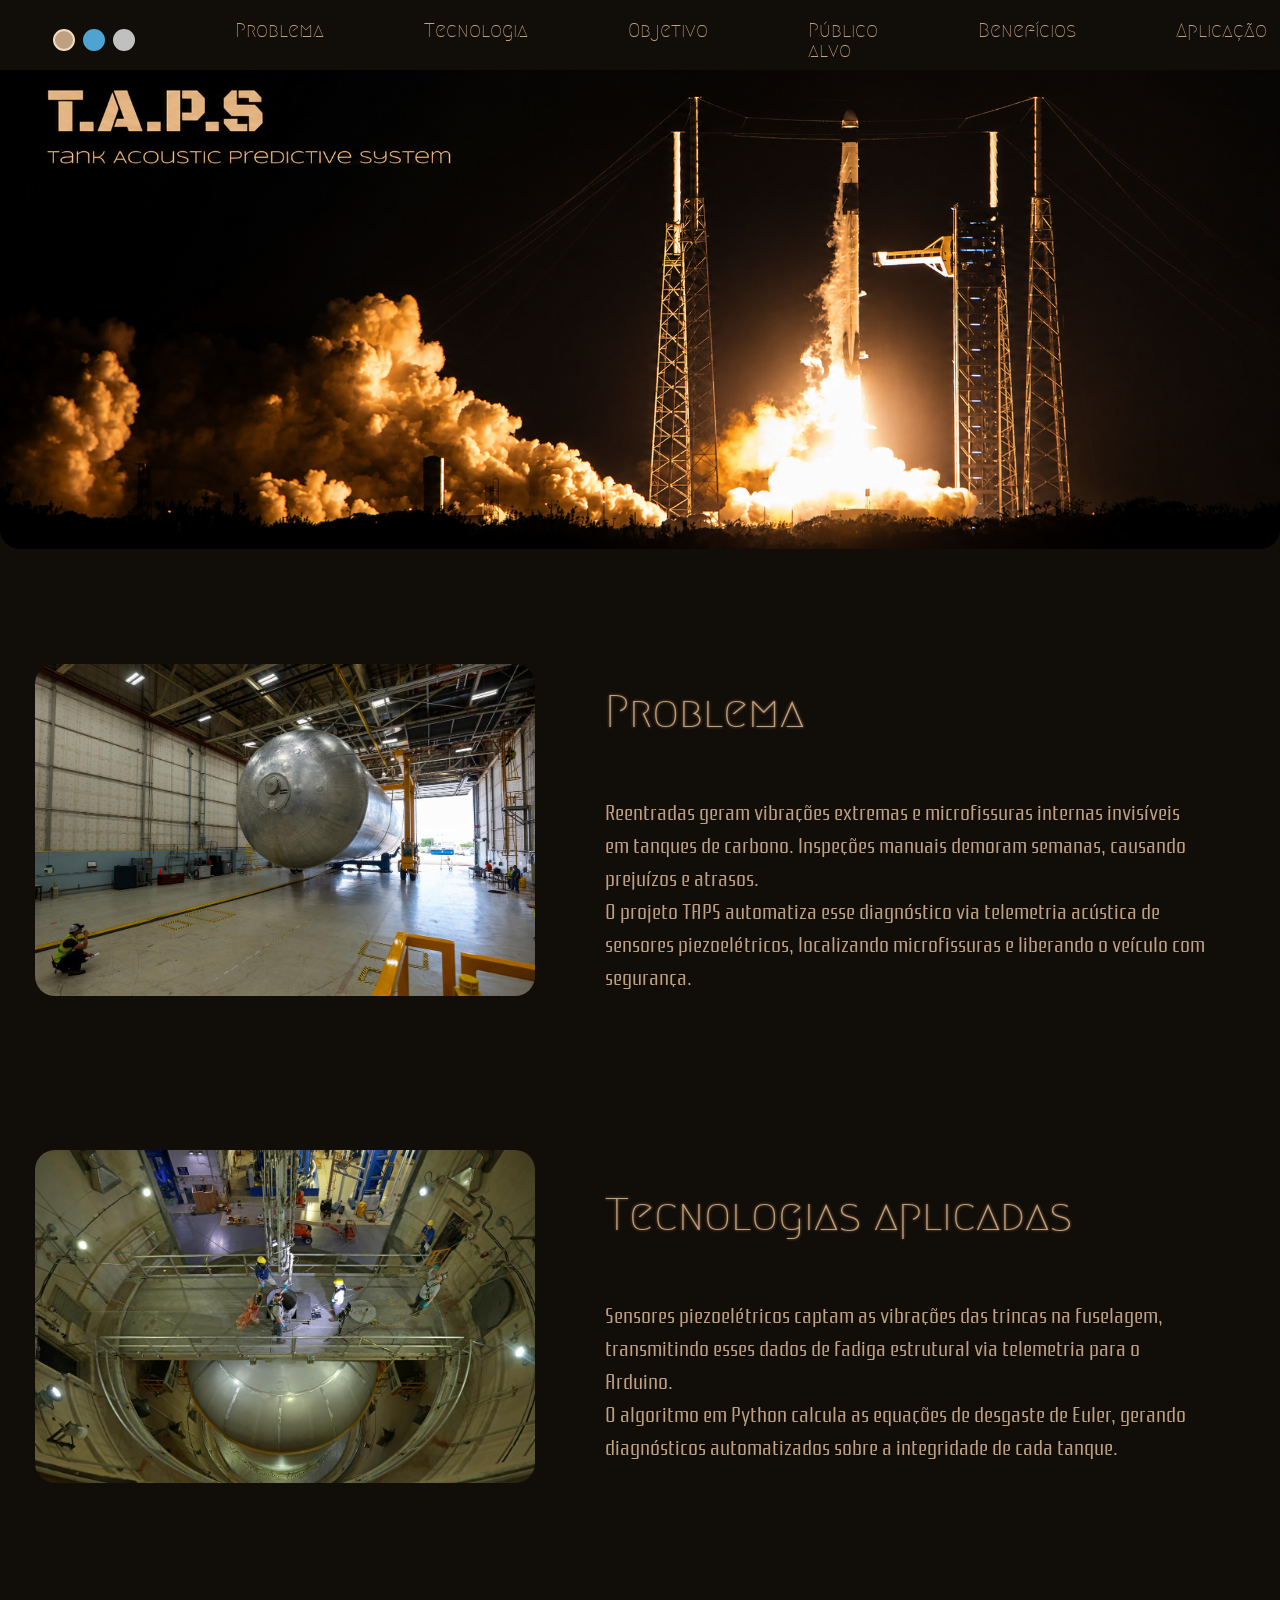
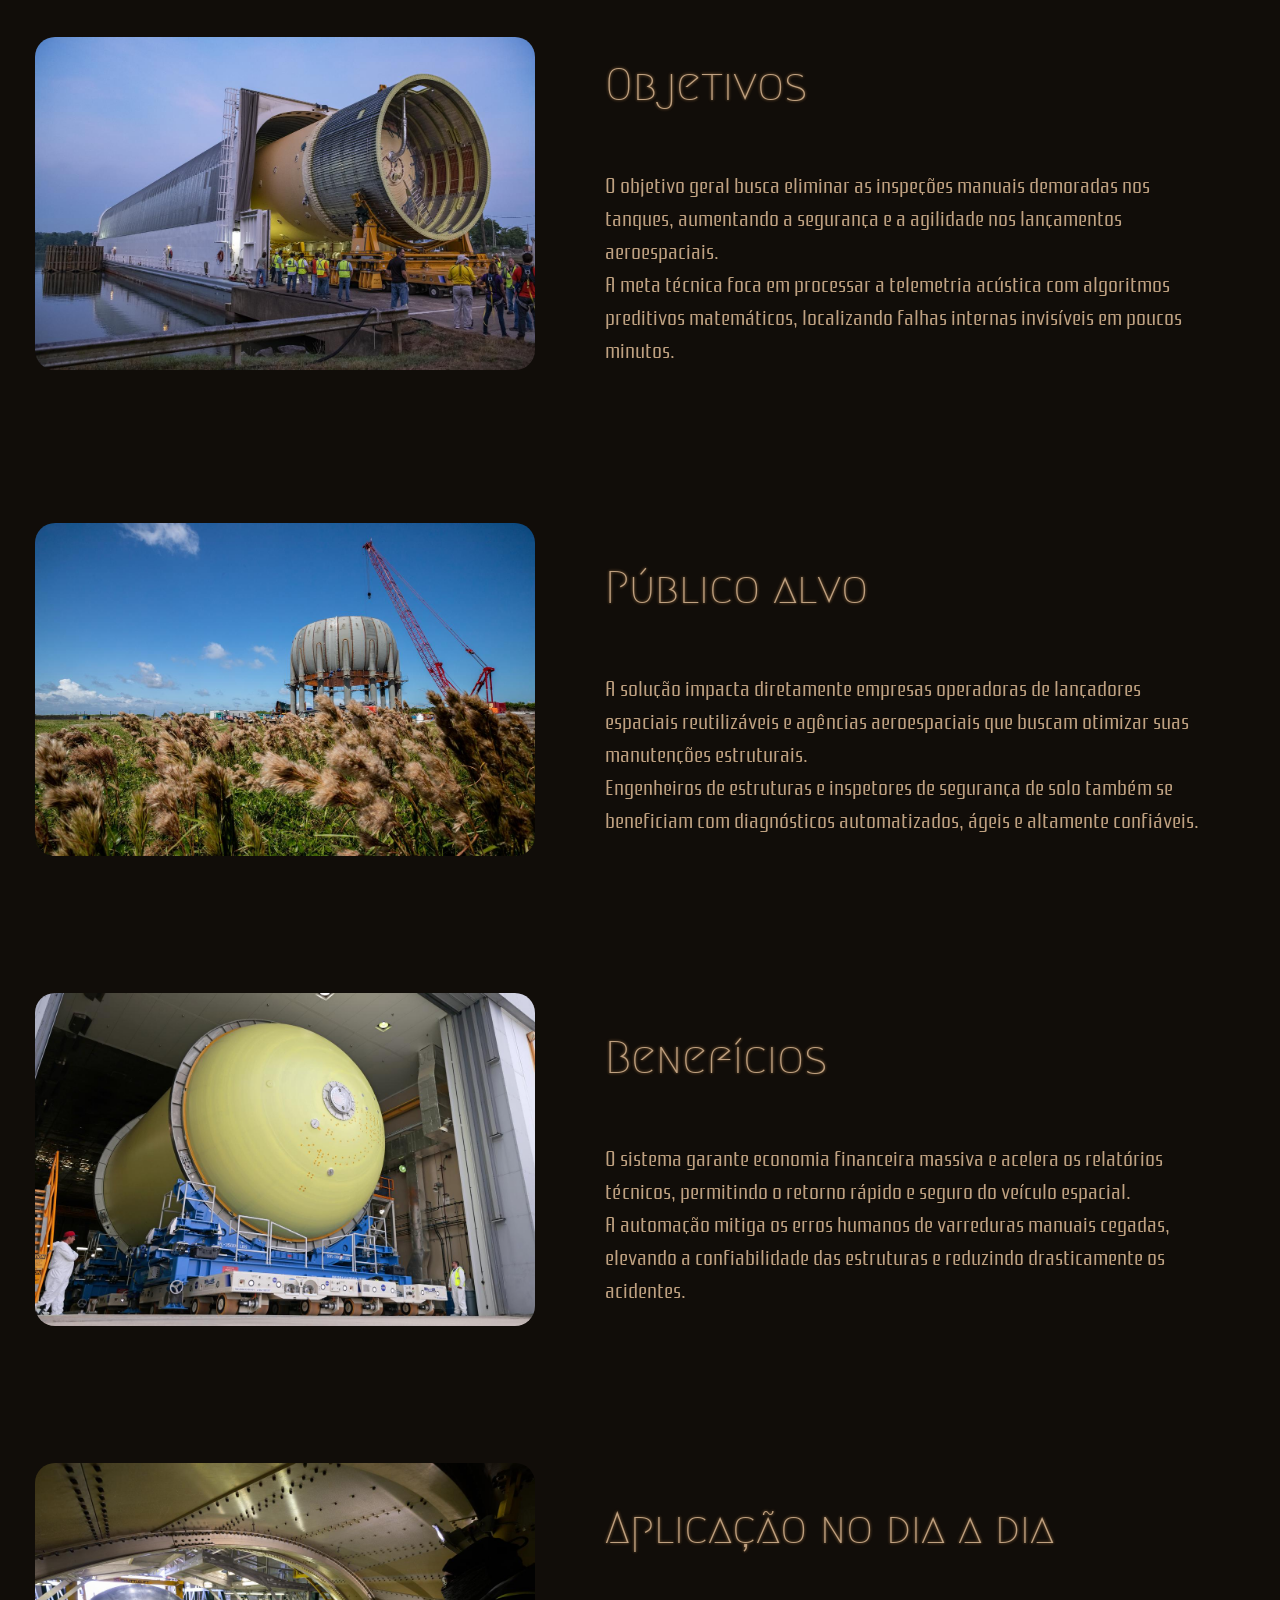
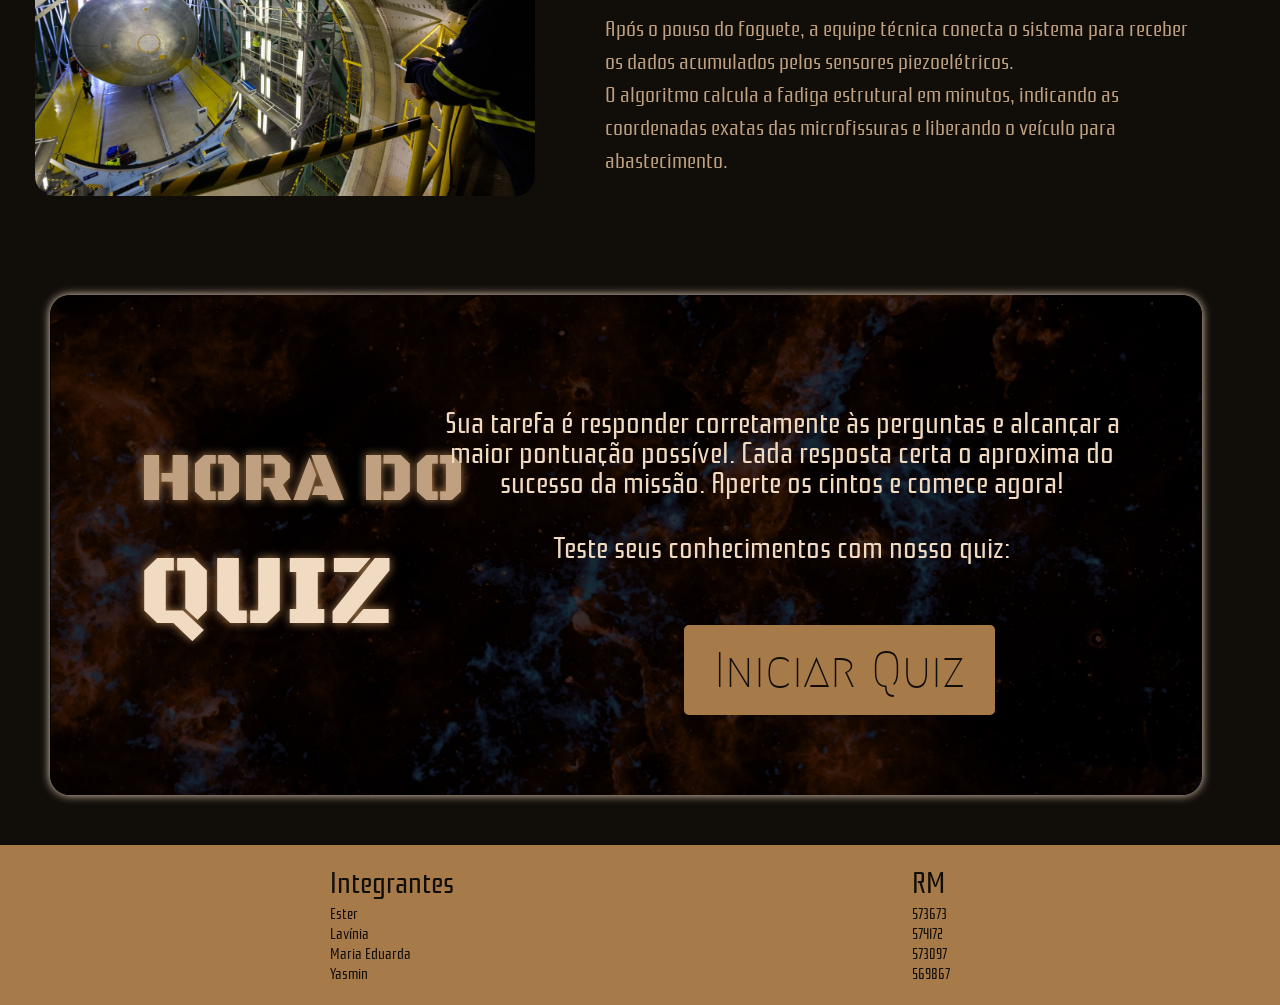
==== commit 5acd8f94: "feat: adicionando opções de cores pro site" ====
--- a/index.html
+++ b/index.html
@@ -13,6 +13,14 @@
         <div class="menu">
             <nav>
                 <ul>
+                    <div class="tema-btns">
+                        <button class="tema-btn tema-btn-dourado ativo" 
+                            onclick="trocarTema('')" title="Tema Dourado"></button>
+                        <button class="tema-btn tema-btn-espacial" 
+                            onclick="trocarTema('tema-espacial')" title="Tema Espacial"></button>
+                        <button class="tema-btn tema-btn-metalico" 
+                            onclick="trocarTema('tema-metalico')" title="Tema Metálico"></button>
+                    </div>
                     <li><a href="#problema"><strong>Problema</strong></a></li>
                     <li><a href="#tecnologia"><strong>Tecnologia</strong></a></li>
                     <li><a href="#objetivo"><strong>Objetivo</strong></a></li>
--- a/src/css/style.css
+++ b/src/css/style.css
@@ -468,4 +468,42 @@
 
 .oculto {
     display: none !important;
-}+}
+
+body.tema-espacial {
+    --dourado: #4FA3D1;
+    --dourado-escuro: #050D1A;
+    --areia: #1B6FA8;
+    --bege-claro: #A8D8F0;
+}
+
+body.tema-metalico {
+    --dourado: #C0C0C0;
+    --dourado-escuro: #1A1A1A;
+    --areia: #888888;
+    --bege-claro: #E8E8E8;
+}
+
+.tema-btns {
+    display: flex;
+    align-items: center;
+    gap: 8px;
+    margin-left: 40px;
+}
+
+.tema-btn {
+    width: 22px;
+    height: 22px;
+    border-radius: 50%;
+    border: 2px solid transparent;
+    cursor: pointer;
+    transition: transform 0.2s ease, border-color 0.2s ease;
+}
+
+.tema-btn:hover { transform: scale(1.2); }
+
+.tema-btn.ativo { border-color: var(--bege-claro); }
+
+.tema-btn-dourado { background: #BFA181; }
+.tema-btn-espacial { background: #4FA3D1; }
+.tema-btn-metalico { background: #C0C0C0; }
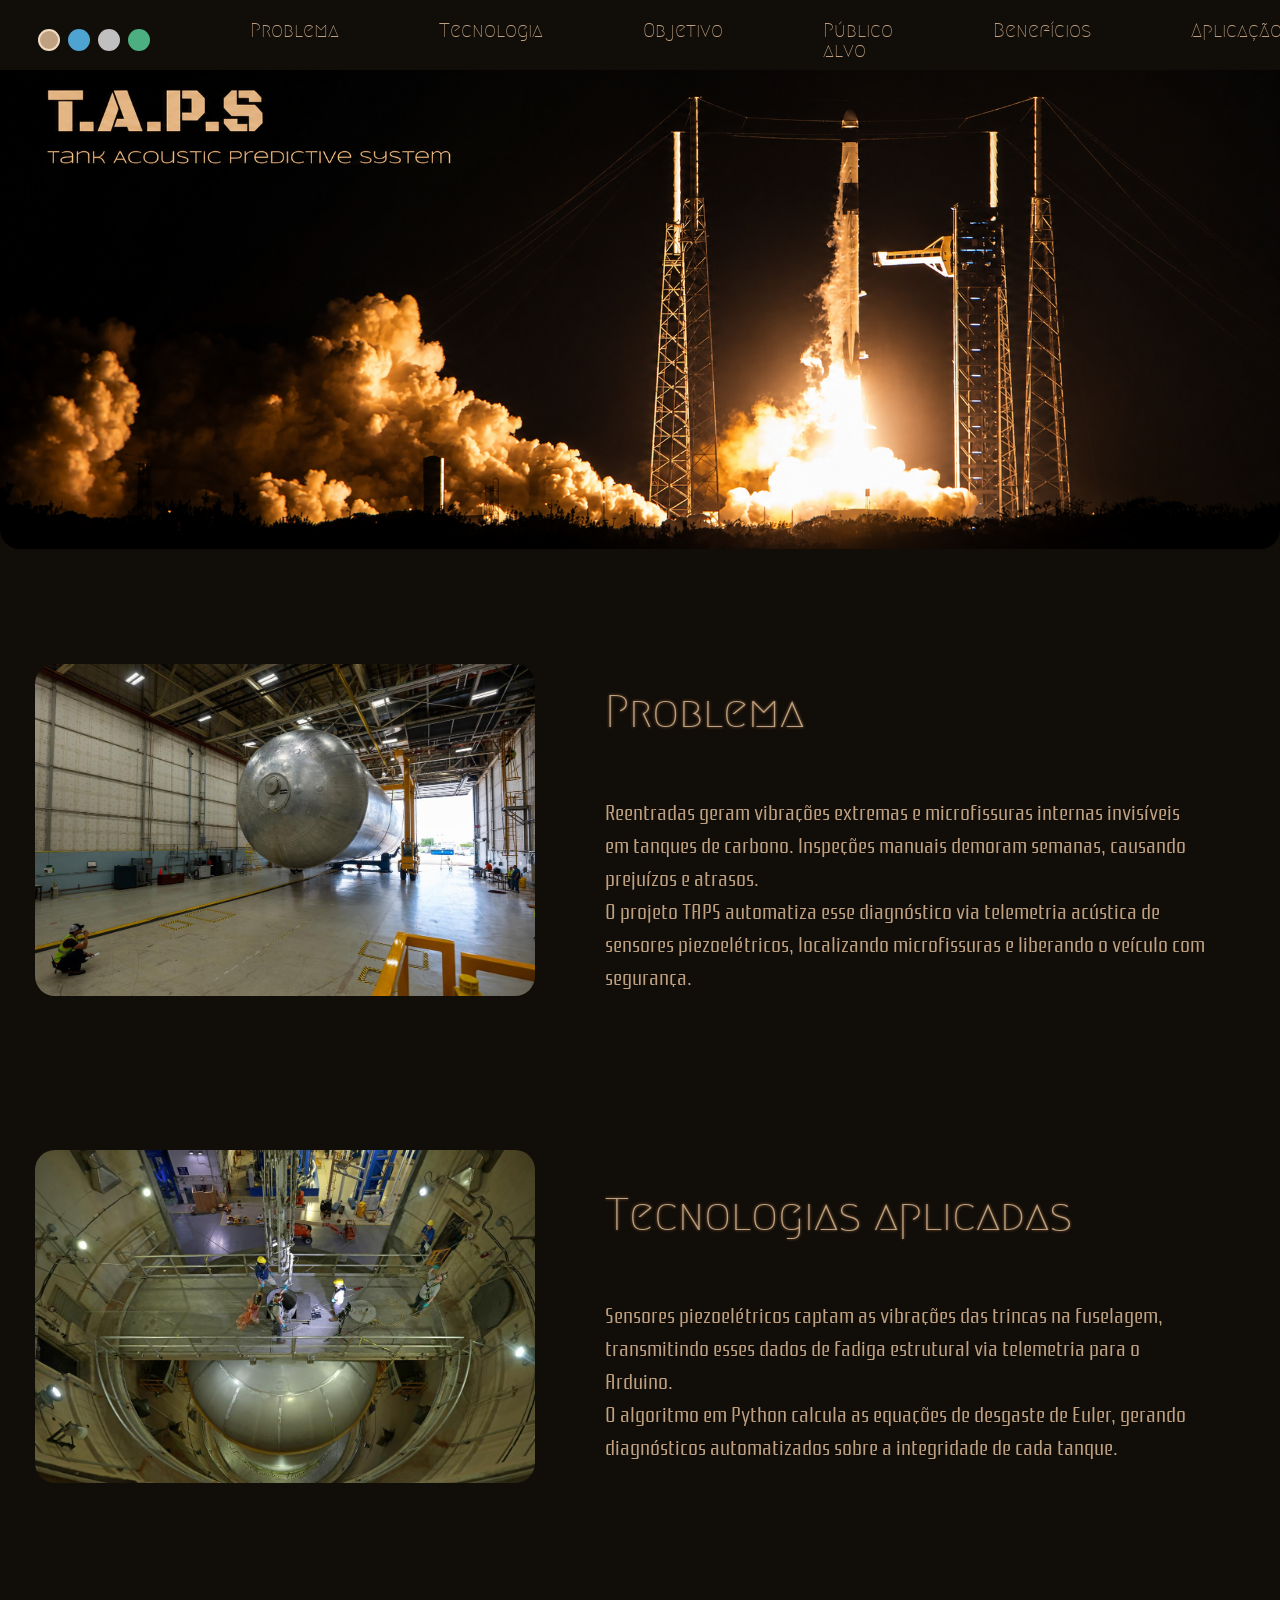
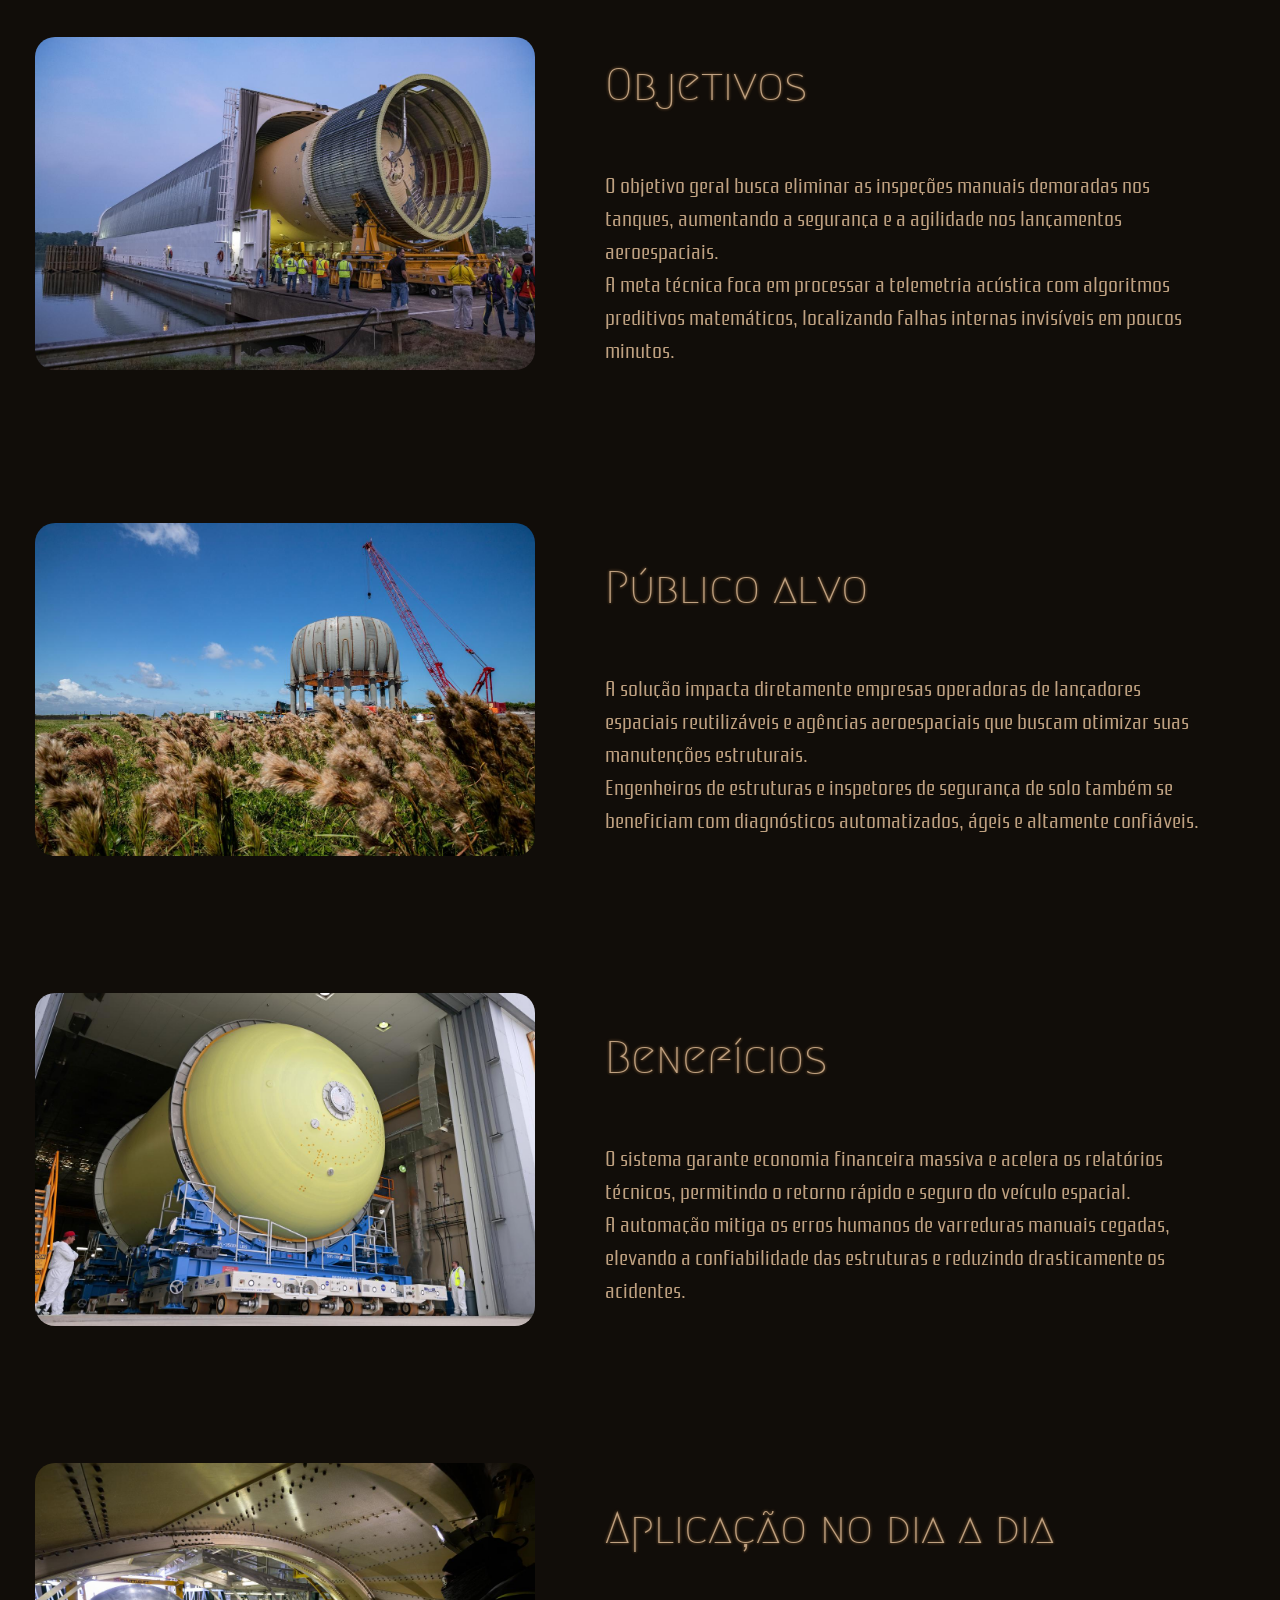
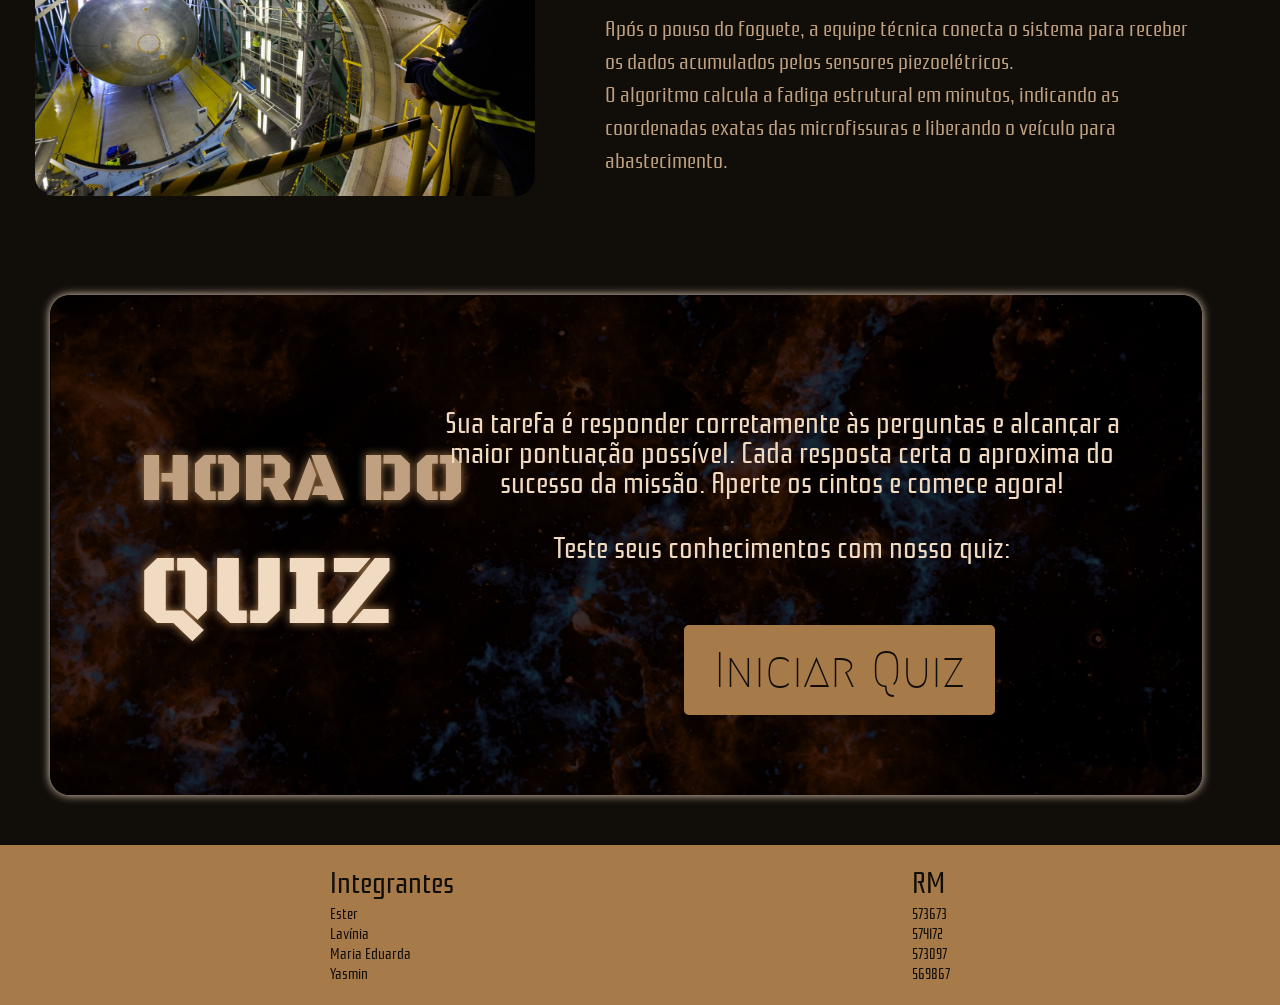
==== commit 97649332: "feat: Adicionando uma quarta opção de cor" ====
--- a/index.html
+++ b/index.html
@@ -14,13 +14,15 @@
             <nav>
                 <ul>
                     <div class="tema-btns">
-                        <button class="tema-btn tema-btn-dourado ativo" 
+                    <button class="tema-btn tema-btn-dourado ativo" 
                             onclick="trocarTema('')" title="Tema Dourado"></button>
-                        <button class="tema-btn tema-btn-espacial" 
+                    <button class="tema-btn tema-btn-espacial" 
                             onclick="trocarTema('tema-espacial')" title="Tema Espacial"></button>
-                        <button class="tema-btn tema-btn-metalico" 
+                    <button class="tema-btn tema-btn-metalico" 
                             onclick="trocarTema('tema-metalico')" title="Tema Metálico"></button>
-                    </div>
+                    <button class="tema-btn tema-btn-verde" 
+                            onclick="trocarTema('tema-verde')" title="Tema Verde"></button>
+                </div>
                     <li><a href="#problema"><strong>Problema</strong></a></li>
                     <li><a href="#tecnologia"><strong>Tecnologia</strong></a></li>
                     <li><a href="#objetivo"><strong>Objetivo</strong></a></li>
--- a/src/css/style.css
+++ b/src/css/style.css
@@ -506,4 +506,13 @@
 
 .tema-btn-dourado { background: #BFA181; }
 .tema-btn-espacial { background: #4FA3D1; }
-.tema-btn-metalico { background: #C0C0C0; }+.tema-btn-metalico { background: #C0C0C0; }
+
+body.tema-verde {
+    --dourado: #4CAF82;
+    --dourado-escuro: #071A0F;
+    --areia: #2E7D52;
+    --bege-claro: #B2F0CE;
+}
+
+.tema-btn-verde { background: #4CAF82; }
